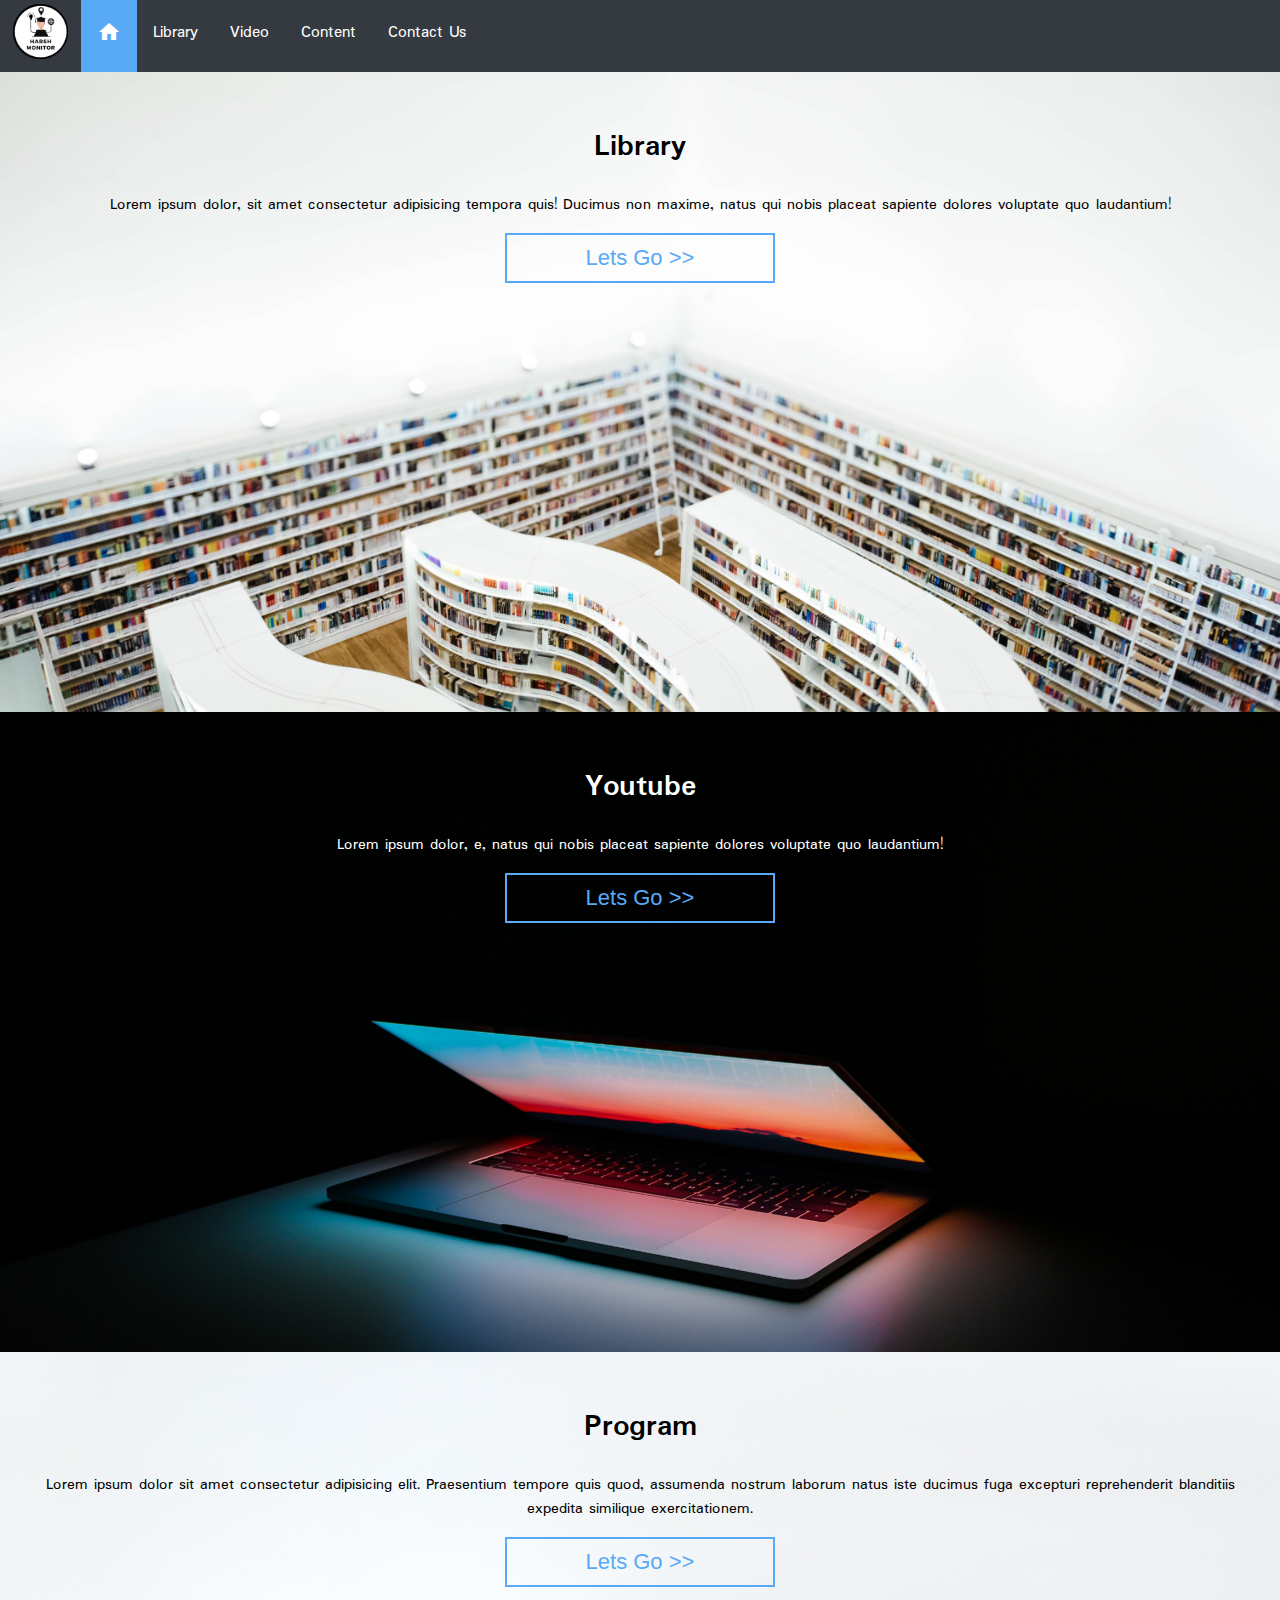
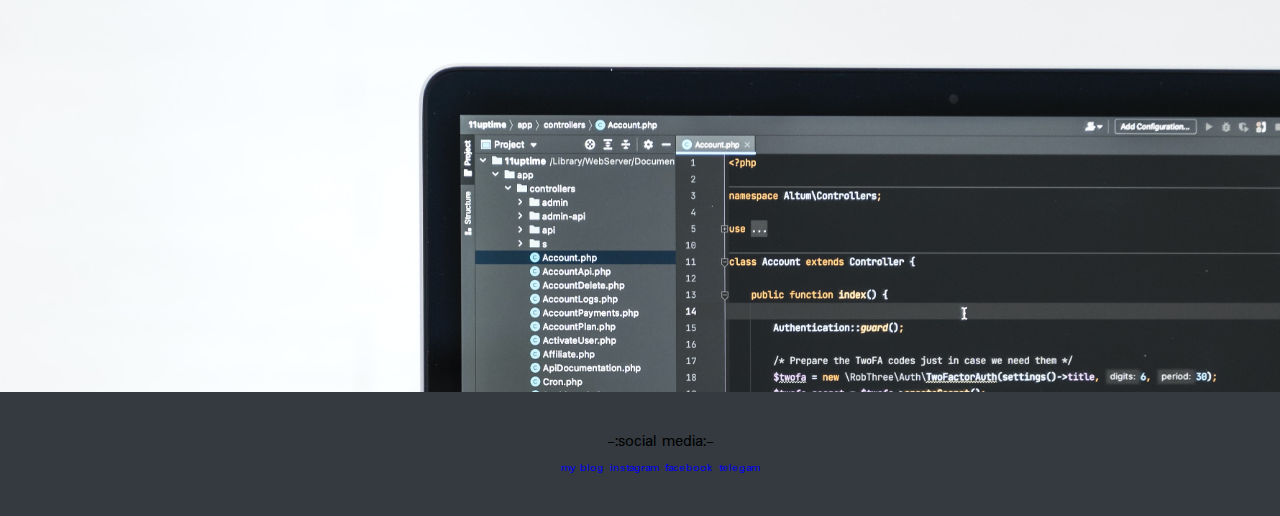
==== index.html @ 5ac94432 "update" ====
<!DOCTYPE html>
<html lang="en">

<head>
    <meta charset="UTF-8">
    <meta http-equiv="X-UA-Compatible" content="IE=edge">
    <meta name="viewport" content="width=device-width, initial-scale=1.0">
    <title>home</title>
    <link rel="stylesheet" href="ncss.css">
    <link href="https://fonts.googleapis.com/icon?family=Material+Icons" rel="stylesheet">
    <link rel="preconnect" href="https://fonts.gstatic.com">
    <link href="https://fonts.googleapis.com/css2?family=Padauk&display=swap" rel="stylesheet">
</head>
<body>
    <header>
        <a href="index.html"><img src="image/PicsArt_07-08-07.31.16.png" alt="logo" class="logo" style=" height: 55px;"></a>
        <nav class="nav nav-item has-dropdown">
            <a href="#"><span class="material-icons">menu</span> </a>

            
            <ul class="ul">
                <li class="li"> <a  href="index.html" class="active"><span class="material-icons">home</span></a></li>
                <li class="li">
                    <a href="#block-1">
                    Library
                       
                </a>
                </li><li class="li"><a href="#block-2">Video</a></li>
                <li class="li"><a href="#block-3">Content</a></li>
                <li class="li"><a href="contact us.html" >Contact Us</a></li>    
                </ul>
            
        </nav>
    </header>

    <main>
        <div class="block1 center" id="block-1" style="background-image: url(image/123.jpg);">
            <div>
                <h1 class="blockhead">Library</h1>
            <p class="blockpara">Lorem ipsum dolor, sit amet consectetur adipisicing  tempora quis! Ducimus non maxime, natus qui nobis placeat sapiente dolores voluptate quo laudantium!</p>
            <a href="Library.html"><button class="but">Lets Go >></button></a>
            </div>
 
       </div>                   
        <div class="block2 center" id="block-2" style="background-image:url(image/you.jpg);">

            <div>
                <h1 class="blockhead">Youtube</h1>
            <p class="blockpara">Lorem ipsum dolor, e, natus qui nobis placeat sapiente dolores voluptate quo laudantium!</p>
            <a href="video.html"><button class="but">Lets Go >></button></a>
            </div>
           
            
        </div>

        <div class="block3 center" id="block-3" style="background-image: url(image/pro1.jpg);">
            <div>
                <h1 class="blockhead">Program</h1>
            <p class="blockpara">Lorem ipsum dolor sit amet consectetur adipisicing elit. Praesentium tempore quis quod, assumenda nostrum laborum natus iste ducimus fuga excepturi reprehenderit blanditiis expedita similique exercitationem.

            </p>
            <a href="video.html"><button class="but">Lets Go >></button></a>
            </div>

        </div>

    </main>

<footer class="footer">
    <ul class="center">
        -:social media:-
        <br>
        <a href="work.html">my blog</a>
        <a href="work.html">instagram</a>
        <a href="work.html">facebook</a>
        <a href="work.html">telegam</a>
    </ul>
  
</footer>








</body>

</html>
---- ncss.css ----
html {
    scroll-behavior: smooth;
    background-size: auto;
  }
                                                /* body */
body{
    padding: 0px;
    margin: 0px;
    font-family: 'Padauk', sans-serif;
    background-image: url(image/back1.jpg);
    
}







                                                    /* header */

/* navbar */

@media only screen and (min-width: 800px){
    header{
        display: flex;
        background-color: #343A40;
        position: sticky;
        top: 0;
        margin: 0;
        z-index: 2;
    }
    
    .logo{
    
        height: 55px;
        text-align: center;
        padding: 1px 10px 1px 10px;
        font-size: 17px;
        margin: 3px;
    }
    .ul{
        display: flex;
        overflow: auto;
        margin: 0px;
        padding: 0px;
      }
      .li
      {
        float: left;
        list-style: none;
        margin: 0px;
      
       }
    .nav>a{
        display: none;
        }
    .nav{
        display: flex;
    }
    .nav a{
        float: left;
        text-align: center;
        color:white;
        /* margin: 5px; */
        padding: 20px 16px;
        text-decoration: none;
        font-size: 17px;
    }
    
    .nav a:hover{
        background-color: #ddd;
      color: black;
    }
    
     .active {
        background-color: #58aaf7;
        /* padding: 20px; */
        color: white;
      }
    
    
      .dropdown {
        float: left;
        overflow: hidden;
      }
      
      /* Dropdown button */
      .dropdown .dropbtn {
        font-size: 17px;
        border: none;
        /* outline: none; */
        color: white;
        padding: 20px;
        background-color: inherit;
        font-family: inherit; 
        margin: 0px;
      }
      
      /* Add a red background color to navbar links on hover */
      .dropdown:hover .dropbtn {
        background-color: #ddd;
        color: black;
        width: auto;
      }
      
      /* Dropdown content (hidden by default) */
      .dropdown-content {
        display: none;
        position: absolute;
        background-color: #f9f9f9;
        box-shadow: 0px 8px 16px 0px rgba(0,0,0,0.2);
        z-index: 2;
      }
      
      /* Links inside the dropdown */
      .dropdown-content a {
        float: none;
        color: black;
        padding: 12px 16px;
        display: block;
        text-align: left;
      }
      
      
      /* Show the dropdown menu on hover */
      .dropdown:hover .dropdown-content {
        display: block;
      }
    
    .search input{
        padding: 10px 15px;
        margin-top: 10px;
        border: 2px solid black;
        border-radius: 55px;
          
    }
    .search{
        padding-left: 650px;
    }
    
    
}

@media only screen and (max-width: 800px){
    header{
        display: flex;
        justify-content: space-between;
        background-color: #343A40;
        position: sticky;
        top: 0;
        margin: 0;
        z-index: 2;
    }
    .nav a{
        text-align: center;
        color:white;
        text-decoration: none;
        font-size: 17px;
    }
    
    .logo{
    
        height: 55px;
        text-align: center;
        margin: auto;
        padding: 1px 10px 1px 10px;
        font-size: 17px;
        margin: 3px;
    }
     .ul{
        display: none;
        position: absolute ;
        top: 10px;
        width: auto;
        z-index: 2;
        background: #343A40;
        align-items: center;
        justify-content: space-around;
        height: auto;
        margin-top: 2rem;
        padding: 0.5rem;
       
        transform: translateX(-40%);
        transition: opacity .15s ease-out;
      }
      .active{
          background-color: #58aaf7;
          padding-right: 100px;
      }
      .li{
        width: 100%;
        height: 100%;
        list-style: none;
        /* border: 2px solid black; */
        /* background-color: #343A40; */
      }
      
      .nav:focus-within .ul{
        opacity: 1;
        display: block;
        pointer-events: auto;
      }
       .nav > a{
            
           display: block;
           margin-top: 20px;
           margin-right: 15px;
           float: left;
            
       }
    
    
    
    
      .dropdown {
        float: left;
        margin: 0px;
        overflow: hidden;
      }
      
      /* Dropdown button */
      .dropdown .dropbtn {
        font-size: 17px;
        border: none;
        /* outline: none; */
        color: white;
        background-color: inherit;
        font-family: inherit; 
        margin-bottom: 0%;
      }
      
      /* Add a red background color to navbar links on hover */
      .dropdown:hover .dropbtn {
        background-color: #ddd;
        color: black;
        width: auto;
      }
      
      /* Dropdown content (hidden by default) */
      .dropdown-content {
        display: none;
        position: absolute;
        background-color: #f9f9f9;
        box-shadow: 0px 8px 16px 0px rgba(0,0,0,0.2);
        z-index: 2;
      }
      
      /* Links inside the dropdown */
      .dropdown-content a {
        float: none;
        color: black;
        padding: 12px 16px;
        display: block;
        text-align: left;
      }
      
      
      /* Show the dropdown menu on hover */
      .dropdown:hover .dropdown-content {
        display: block;
      }
    
      .search input{
        padding: 10px 15px;
        margin-top: 10px;
        border: 2px solid black;
        border-radius: 55px;
          
    }
   
}











/* head image */

  @media only screen and (min-width: 800px){
    .parallax_top {
        min-height: 430px;
        width: auto;
        background-attachment: fixed;
        background-position: center;
        background-repeat: no-repeat;
        background-size: cover;
      }
    
    
}
@media only screen and (max-width: 800px){
    .parallax_top {
        display: none;
      }
    
}






                                             /* main */
main{
    background-image: url(image/back1.jpg);
    background-color: aliceblue;
    /* background-repeat: repeat; */
    
}


/* main  heading*/

  .heading{
    margin-top: 0px;
    font-weight: bold;
    text-shadow: 1px 1px 0px rgb(71, 16, 16);
    font-style: italic;
  }
  .hr{
    border: 0;  
    padding-top:0px; 
    height: 2px; 
    background-image: linear-gradient( 122.3deg,  rgba(111,71,133,0) 14.6%, rgba(232,129,166,1) 29.6%, rgba(237,237,183,1) 42.1%, rgba(244,166,215,1) 56.7%, rgba(154,219,232,1) 68.7%, rgba(238,226,159,0) 84.8% );
  }
 

 /* main home */



  .block1{
    padding: 20px;
    margin:  0px;
    display: flex;
    background-repeat: no-repeat;
    background-size:cover;
    height: 600px;
}
.block1 div{
    margin: auto;
    margin-top: 10px;
    
}
.block2{
    
    padding: 20px;
    margin:  0px;
    display: flex;
    background-repeat: no-repeat;
    background-size:cover;
    height: 600px;
}
.block2 div{
    color: white;
    margin: auto;
    margin-top: 10px;
    
}
.block3{
    padding: 20px;
    margin:  0px;
    display: flex;
    background-repeat: no-repeat;
    background-size:cover;
    height: 600px;
}
.block3 div{
    margin: auto;
    margin-top: 10px;
    /* color: white; */
    
}


.center{
    text-align: center;
}

.but{
    padding: 10px;
    border: 2px solid #58aaf7 ;
    color: #58aaf7;
    width: 270px;
}
.but:hover{
    background-color: #58aaf7;
    color: black;
}





/* main form */
.contact{
    display: flex;
    text-align: justify;
    background-color: rgb(68, 67, 67);
    margin: 20px;   
}
.pcontact{
    flex: 1;
    margin: auto;
    text-align: center;  
    color: white;
    font-size: 20px;     
}
.pcontact img{
    padding-bottom: 15px;
}
.cform{
    text-align: center;
    background-color:white;
    margin: 5px;
    padding: 125px;
    flex: 1.5;


}
.main input {
    margin-bottom:20px; 
    padding:5px ;
    font-size:22px;
    background: none;
    width:100%;
    background-color: rgb(189, 217, 226);
}
textarea{
    margin-bottom:20px; 
    padding:5px ;
    width:100%;
    font-size:20px;
    background: none;
    background-color: lightblue;
}
button {
    margin-bottom:20px; 
    padding:5px ;
    font-size:22px;
    background: none;
    width:60%;
}
.parallax_top1 {
    min-height: 260px;
    width: auto;
    background-attachment: fixed;
    background-position: center;
    background-repeat: no-repeat;
    background-size: cover    ;
  }












/* main video */
.row{
    display: flex;
    flex-wrap: wrap;
    }
    
    
  @media only screen and (min-width: 800px){
    
    .box{
        border-radius: 5px;
        text-align: center;
        margin: auto;
        margin-top: 5px;
        margin-bottom: 10px;
        background-color: aliceblue;
        /* border:  2px solid black; */
        width: 400px;
        
        box-shadow: 1px 3px 5px  rgb(65, 63, 63);
    }
    .box iframe{
        width:400px;
        height: 315px;
    }
    .box h1{
        position: absolute;
    }
    
    .box a{
        text-decoration: none;
        color: black;
    }

  }

  @media only screen and (max-width: 800px){
    .box{
        border-radius: 5px;
        text-align: center;
        margin: auto;
        margin-top: 5px;
        margin-bottom: 10px;
        background-color: aliceblue;
        /* border:  2px solid black; */
        width: 330px;
        
        box-shadow: 1px 3px 5px  rgb(65, 63, 63);
    }
    .box iframe{
        width:330px;
        height: 315px;
    }
    .box h1{
        position: absolute;
    }
    
    .box a{
        text-decoration: none;
        color: black;
    }


  }


/* main image  */
.lib{
    margin: 50px;
}

.imgbox{
    position: relative;
    z-index: 1;
    text-align: center;
    margin-top: 10px;
    margin-bottom: 10px;
    margin: 20px;
    
   
}
.imgbox:hover{
    box-shadow: 5px 5px 5px  rgb(65, 63, 63);
    cursor: pointer;
    margin: 15px;    
}
.imgbox img{
    width: 250px;
}
.imgbox img:hover{
    width: 251.5px;
}

.nname{
    position: absolute;
    top: 80%;
    left: 50%;
    transform: translate(-50%, -50%);
    background: rgb(247, 243, 243); 
    background: rgba(44, 41, 41, 0.5);
    color: #000000; /* Grey text */
    padding: 15px; 
    border-radius: 5px;
    
}

/* main content */

.content{
    border: 2px solid rgb(112, 111, 108);
    margin: 20px;    
    padding:0px 5px;
    text-align: center;    
    box-shadow:2px 3px 1px rgb(194, 180, 154) ;
    
}
.content_color{
    background-color:rgb(216, 212, 207);
}
.head-content{
    margin-bottom: 0px;
}
.content a{
    text-decoration: none;
}

.hr1{
    border: 0;  
    padding-top:0px; 
    height: 5px; 
    background-image: linear-gradient( 122.3deg,  rgba(111,71,133,0) 14.6%, rgba(232,129,166,1) 29.6%, rgba(237,237,183,1) 42.1%, rgba(244,166,215,1) 56.7%, rgba(154,219,232,1) 68.7%, rgba(238,226,159,0) 84.8% );
    margin-bottom: 10px;
  }
#content{
    padding-bottom: 50px;
}










                                                    /* footer */



.footer{
  background-color: #343A40;
  padding: 20px;
  font-size: 17px;
  }
 .footer a{
  text-decoration: none;
  /* color: white; */
  font-size: 12px;   
  }
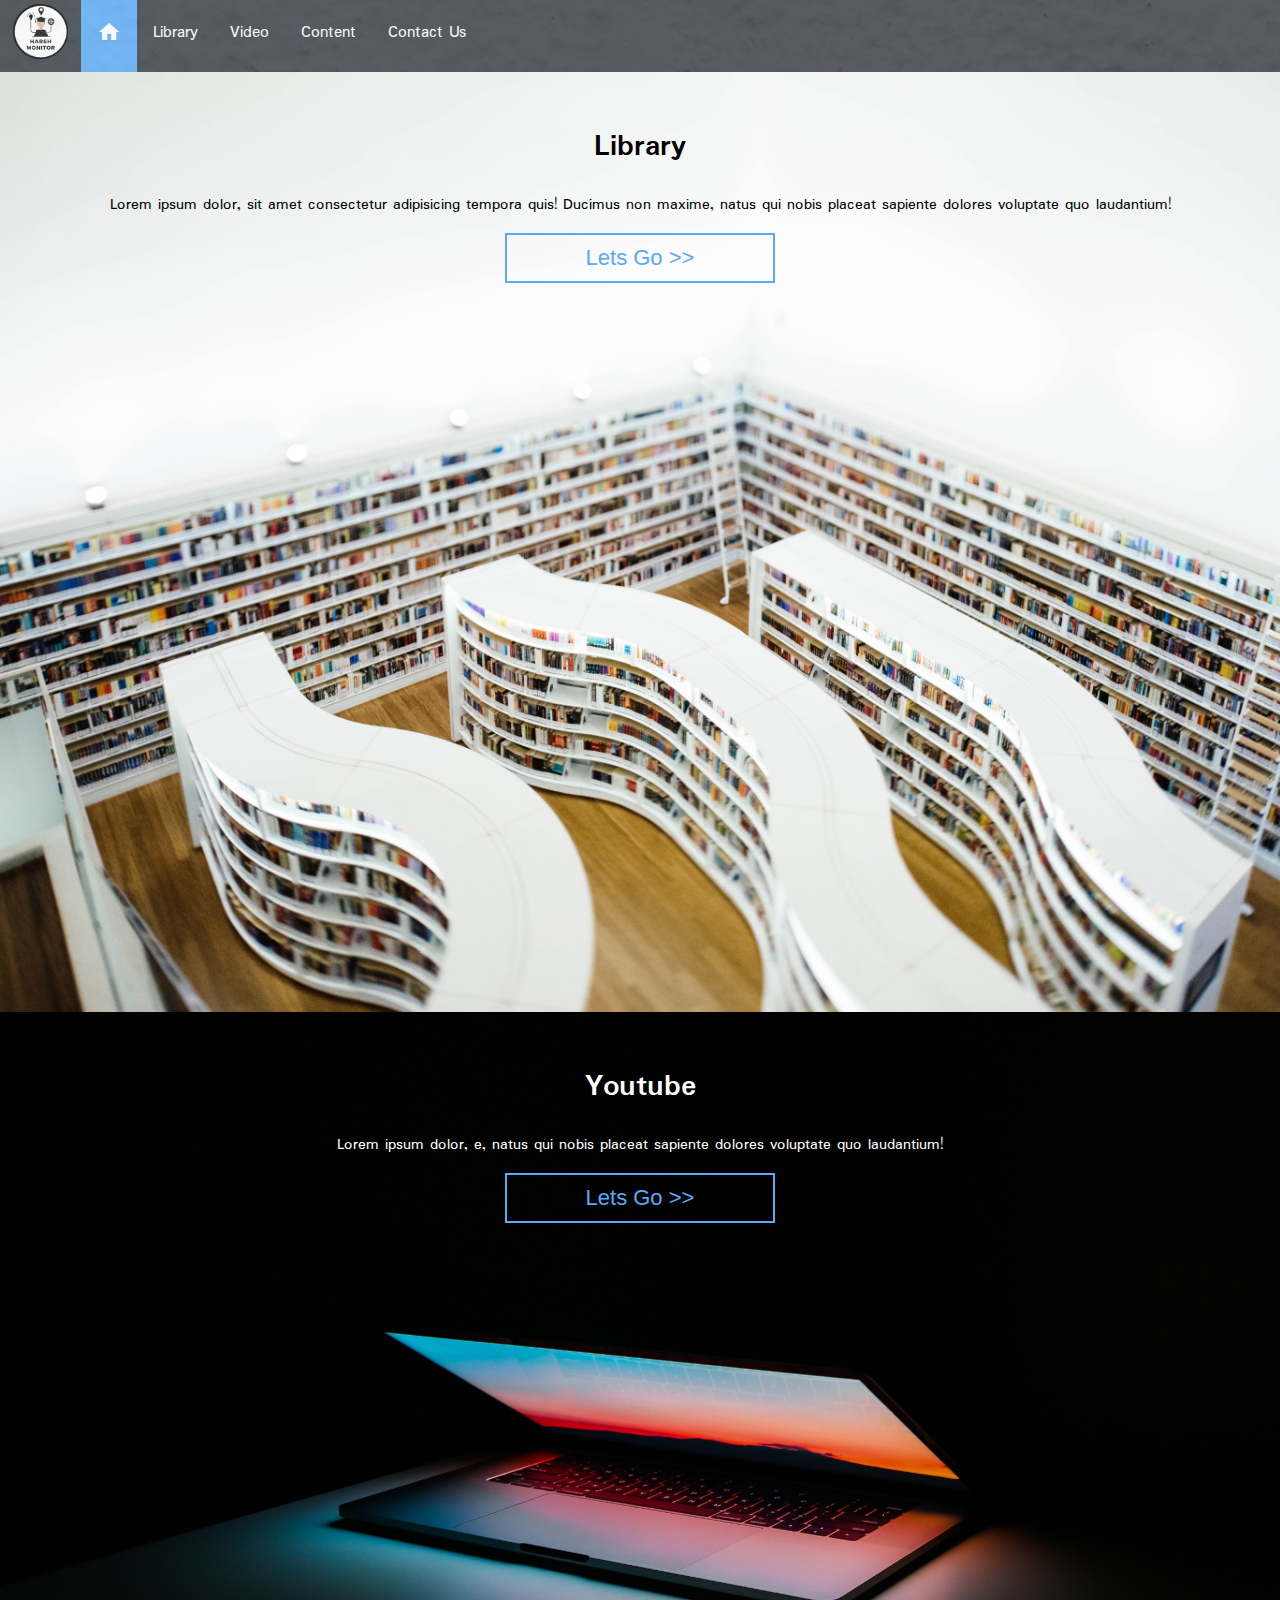
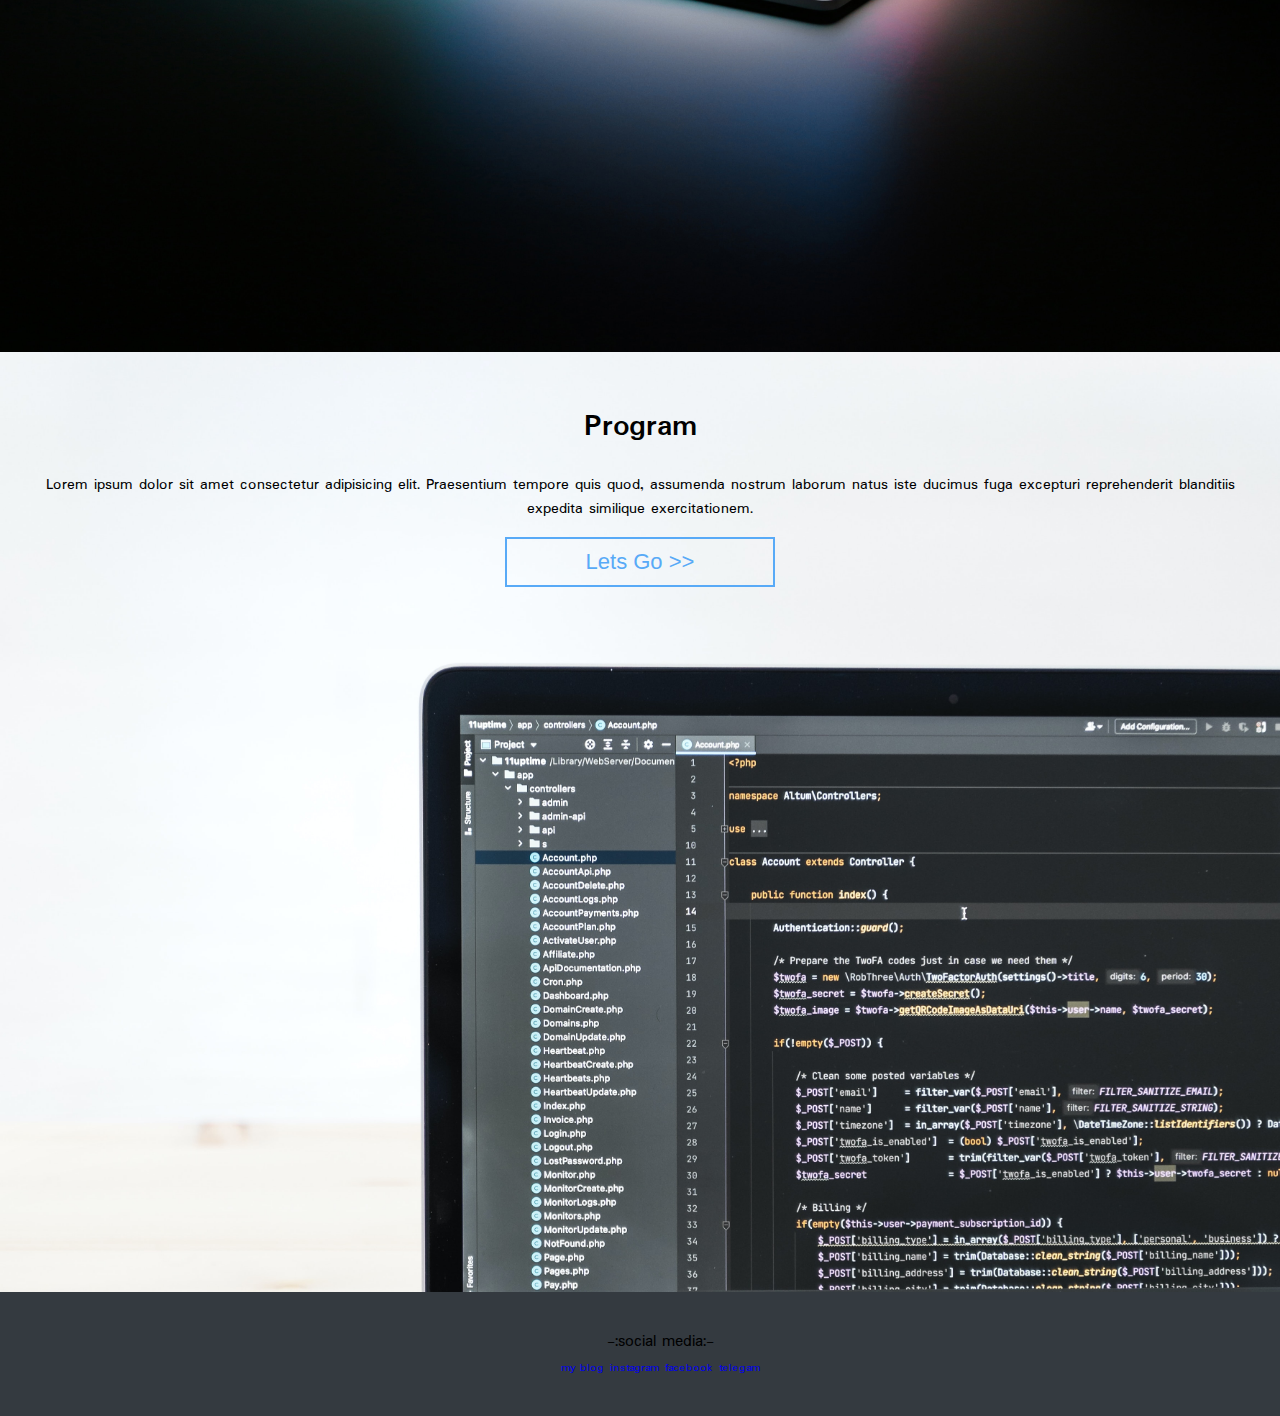
==== commit bfface88: "update" ====
--- a/index.html
+++ b/index.html
@@ -11,72 +11,74 @@
     <link rel="preconnect" href="https://fonts.gstatic.com">
     <link href="https://fonts.googleapis.com/css2?family=Padauk&display=swap" rel="stylesheet">
 </head>
+
 <body>
     <header>
-        <a href="index.html"><img src="image/PicsArt_07-08-07.31.16.png" alt="logo" class="logo" style=" height: 55px;"></a>
+        <a href="index.html"><img src="image/PicsArt_07-08-07.31.16.png" alt="logo" class="logo"
+                style=" height: 55px;"></a>
         <nav class="nav nav-item has-dropdown">
             <a href="#"><span class="material-icons">menu</span> </a>
 
-            
+
             <ul class="ul">
-                <li class="li"> <a  href="index.html" class="active"><span class="material-icons">home</span></a></li>
-                <li class="li">
-                    <a href="#block-1">
-                    Library
-                       
-                </a>
-                </li><li class="li"><a href="#block-2">Video</a></li>
-                <li class="li"><a href="#block-3">Content</a></li>
-                <li class="li"><a href="contact us.html" >Contact Us</a></li>    
-                </ul>
-            
+                <li class="li"> <a href="index.html" class="active"><span class="material-icons">home</span></a></li>
+                <li class="li"><a href="#Library">Library</a></li>
+                <li class="li"><a href="#Youtube">Video</a></li>
+                <li class="li"><a href="#Contact">Content</a></li>
+                <li class="li"><a href="contact us.html">Contact Us</a></li>
+            </ul>
+
         </nav>
     </header>
 
     <main>
-        <div class="block1 center" id="block-1" style="background-image: url(image/123.jpg);">
+        <div class="block1 center" id="Library" style="background-image: url(image/123.jpg);">
             <div>
                 <h1 class="blockhead">Library</h1>
-            <p class="blockpara">Lorem ipsum dolor, sit amet consectetur adipisicing  tempora quis! Ducimus non maxime, natus qui nobis placeat sapiente dolores voluptate quo laudantium!</p>
-            <a href="Library.html"><button class="but">Lets Go >></button></a>
+                <p class="blockpara">Lorem ipsum dolor, sit amet consectetur adipisicing tempora quis! Ducimus non
+                    maxime, natus qui nobis placeat sapiente dolores voluptate quo laudantium!</p>
+                <a href="Library.html"><button class="but">Lets Go >></button></a>
             </div>
- 
-       </div>                   
-        <div class="block2 center" id="block-2" style="background-image:url(image/you.jpg);">
+
+        </div>
+        <div class="block2 center" id="Youtube" style="background-image:url(image/you.jpg);">
 
             <div>
                 <h1 class="blockhead">Youtube</h1>
-            <p class="blockpara">Lorem ipsum dolor, e, natus qui nobis placeat sapiente dolores voluptate quo laudantium!</p>
-            <a href="video.html"><button class="but">Lets Go >></button></a>
+                <p class="blockpara">Lorem ipsum dolor, e, natus qui nobis placeat sapiente dolores voluptate quo
+                    laudantium!</p>
+                <a href="video.html"><button class="but">Lets Go >></button></a>
             </div>
-           
-            
+
+
         </div>
 
-        <div class="block3 center" id="block-3" style="background-image: url(image/pro1.jpg);">
+        <div class="block3 center" id="Contact" style="background-image: url(image/pro1.jpg);">
             <div>
                 <h1 class="blockhead">Program</h1>
-            <p class="blockpara">Lorem ipsum dolor sit amet consectetur adipisicing elit. Praesentium tempore quis quod, assumenda nostrum laborum natus iste ducimus fuga excepturi reprehenderit blanditiis expedita similique exercitationem.
+                <p class="blockpara">Lorem ipsum dolor sit amet consectetur adipisicing elit. Praesentium tempore quis
+                    quod, assumenda nostrum laborum natus iste ducimus fuga excepturi reprehenderit blanditiis expedita
+                    similique exercitationem.
 
-            </p>
-            <a href="video.html"><button class="but">Lets Go >></button></a>
+                </p>
+                <a href="video.html"><button class="but">Lets Go >></button></a>
             </div>
 
         </div>
 
     </main>
 
-<footer class="footer">
-    <ul class="center">
-        -:social media:-
-        <br>
-        <a href="work.html">my blog</a>
-        <a href="work.html">instagram</a>
-        <a href="work.html">facebook</a>
-        <a href="work.html">telegam</a>
-    </ul>
-  
-</footer>
+    <footer class="footer">
+        <ul class="center">
+            -:social media:-
+            <br>
+            <a href="work.html">my blog</a>
+            <a href="work.html">instagram</a>
+            <a href="work.html">facebook</a>
+            <a href="work.html">telegam</a>
+        </ul>
+
+    </footer>
 
 
 
--- a/ncss.css
+++ b/ncss.css
@@ -28,6 +28,8 @@
         position: sticky;
         top: 0;
         margin: 0;
+        opacity: 0.8;
+
         z-index: 2;
     }
     
@@ -144,131 +146,126 @@
 
 @media only screen and (max-width: 800px){
     header{
-        display: flex;
-        justify-content: space-between;
+      
         background-color: #343A40;
         position: sticky;
         top: 0;
+        opacity: 0.8;
         margin: 0;
         z-index: 2;
     }
-    .nav a{
-        text-align: center;
-        color:white;
-        text-decoration: none;
-        font-size: 17px;
-    }
-    
     .logo{
-    
-        height: 55px;
-        text-align: center;
-        margin: auto;
-        padding: 1px 10px 1px 10px;
-        font-size: 17px;
-        margin: 3px;
-    }
-     .ul{
-        display: none;
-        position: absolute ;
-        top: 10px;
-        width: auto;
-        z-index: 2;
-        background: #343A40;
-        align-items: center;
-        justify-content: space-around;
-        height: auto;
-        margin-top: 2rem;
-        padding: 0.5rem;
-       
-        transform: translateX(-40%);
-        transition: opacity .15s ease-out;
-      }
-      .active{
-          background-color: #58aaf7;
-          padding-right: 100px;
-      }
-      .li{
-        width: 100%;
-        height: 100%;
-        list-style: none;
-        /* border: 2px solid black; */
-        /* background-color: #343A40; */
-      }
-      
-      .nav:focus-within .ul{
-        opacity: 1;
-        display: block;
-        pointer-events: auto;
-      }
-       .nav > a{
-            
-           display: block;
-           margin-top: 20px;
-           margin-right: 15px;
-           float: left;
-            
-       }
-    
-    
-    
-    
-      .dropdown {
-        float: left;
-        margin: 0px;
-        overflow: hidden;
-      }
-      
-      /* Dropdown button */
-      .dropdown .dropbtn {
-        font-size: 17px;
-        border: none;
-        /* outline: none; */
-        color: white;
-        background-color: inherit;
-        font-family: inherit; 
-        margin-bottom: 0%;
-      }
-      
-      /* Add a red background color to navbar links on hover */
-      .dropdown:hover .dropbtn {
-        background-color: #ddd;
-        color: black;
-        width: auto;
-      }
-      
-      /* Dropdown content (hidden by default) */
-      .dropdown-content {
-        display: none;
-        position: absolute;
-        background-color: #f9f9f9;
-        box-shadow: 0px 8px 16px 0px rgba(0,0,0,0.2);
-        z-index: 2;
-      }
-      
-      /* Links inside the dropdown */
-      .dropdown-content a {
-        float: none;
-        color: black;
-        padding: 12px 16px;
-        display: block;
-        text-align: left;
-      }
-      
-      
-      /* Show the dropdown menu on hover */
-      .dropdown:hover .dropdown-content {
-        display: block;
-      }
-    
-      .search input{
-        padding: 10px 15px;
-        margin-top: 10px;
-        border: 2px solid black;
-        border-radius: 55px;
-          
-    }
-   
+      /* align-items: center; */
+      height: 55px;
+      /* text-align: center; */
+      padding: 1px 10px 1px 10px;
+      font-size: 17px;
+      display: block;
+      margin: auto;
+
+
+  }
+  .ul{
+      display: flex;
+      overflow: auto;
+      margin: 0px;
+      padding: 0px;
+      margin: auto;
+    }
+    .li
+    {
+      float: left;
+      list-style: none;
+      margin: 0px;
+    
+     }
+  .nav>a{
+      display: none;
+      }
+  .nav{
+      display: flex;
+  }
+  .nav a{
+      float: left;
+      text-align: center;
+      color:white;
+      /* margin: 5px; */
+      padding: 20px 16px;
+      text-decoration: none;
+      font-size: 17px;
+  }
+  
+  .nav a:hover{
+      background-color: #ddd;
+    color: black;
+  }
+  
+   .active {
+      background-color: #58aaf7;
+      /* padding: 20px; */
+      color: white;
+    }
+  
+  
+    .dropdown {
+      float: left;
+      overflow: hidden;
+    }
+    
+    /* Dropdown button */
+    .dropdown .dropbtn {
+      font-size: 17px;
+      border: none;
+      /* outline: none; */
+      color: white;
+      padding: 20px;
+      background-color: inherit;
+      font-family: inherit; 
+      margin: 0px;
+    }
+    
+    /* Add a red background color to navbar links on hover */
+    .dropdown:hover .dropbtn {
+      background-color: #ddd;
+      color: black;
+      width: auto;
+    }
+    
+    /* Dropdown content (hidden by default) */
+    .dropdown-content {
+      display: none;
+      position: absolute;
+      background-color: #f9f9f9;
+      box-shadow: 0px 8px 16px 0px rgba(0,0,0,0.2);
+      z-index: 2;
+    }
+    
+    /* Links inside the dropdown */
+    .dropdown-content a {
+      float: none;
+      color: black;
+      padding: 12px 16px;
+      display: block;
+      text-align: left;
+    }
+    
+    
+    /* Show the dropdown menu on hover */
+    .dropdown:hover .dropdown-content {
+      display: block;
+    }
+  
+  .search input{
+      padding: 10px 15px;
+      margin-top: 10px;
+      border: 2px solid black;
+      border-radius: 55px;
+        
+  }
+  .search{
+      padding-left: 650px;
+  }
+     
 }
 
 
@@ -342,7 +339,7 @@
     display: flex;
     background-repeat: no-repeat;
     background-size:cover;
-    height: 600px;
+    height: 100vh;
 }
 .block1 div{
     margin: auto;
@@ -356,7 +353,7 @@
     display: flex;
     background-repeat: no-repeat;
     background-size:cover;
-    height: 600px;
+    height: 100vh;
 }
 .block2 div{
     color: white;
@@ -370,7 +367,7 @@
     display: flex;
     background-repeat: no-repeat;
     background-size:cover;
-    height: 600px;
+    height: 100vh;
 }
 .block3 div{
     margin: auto;
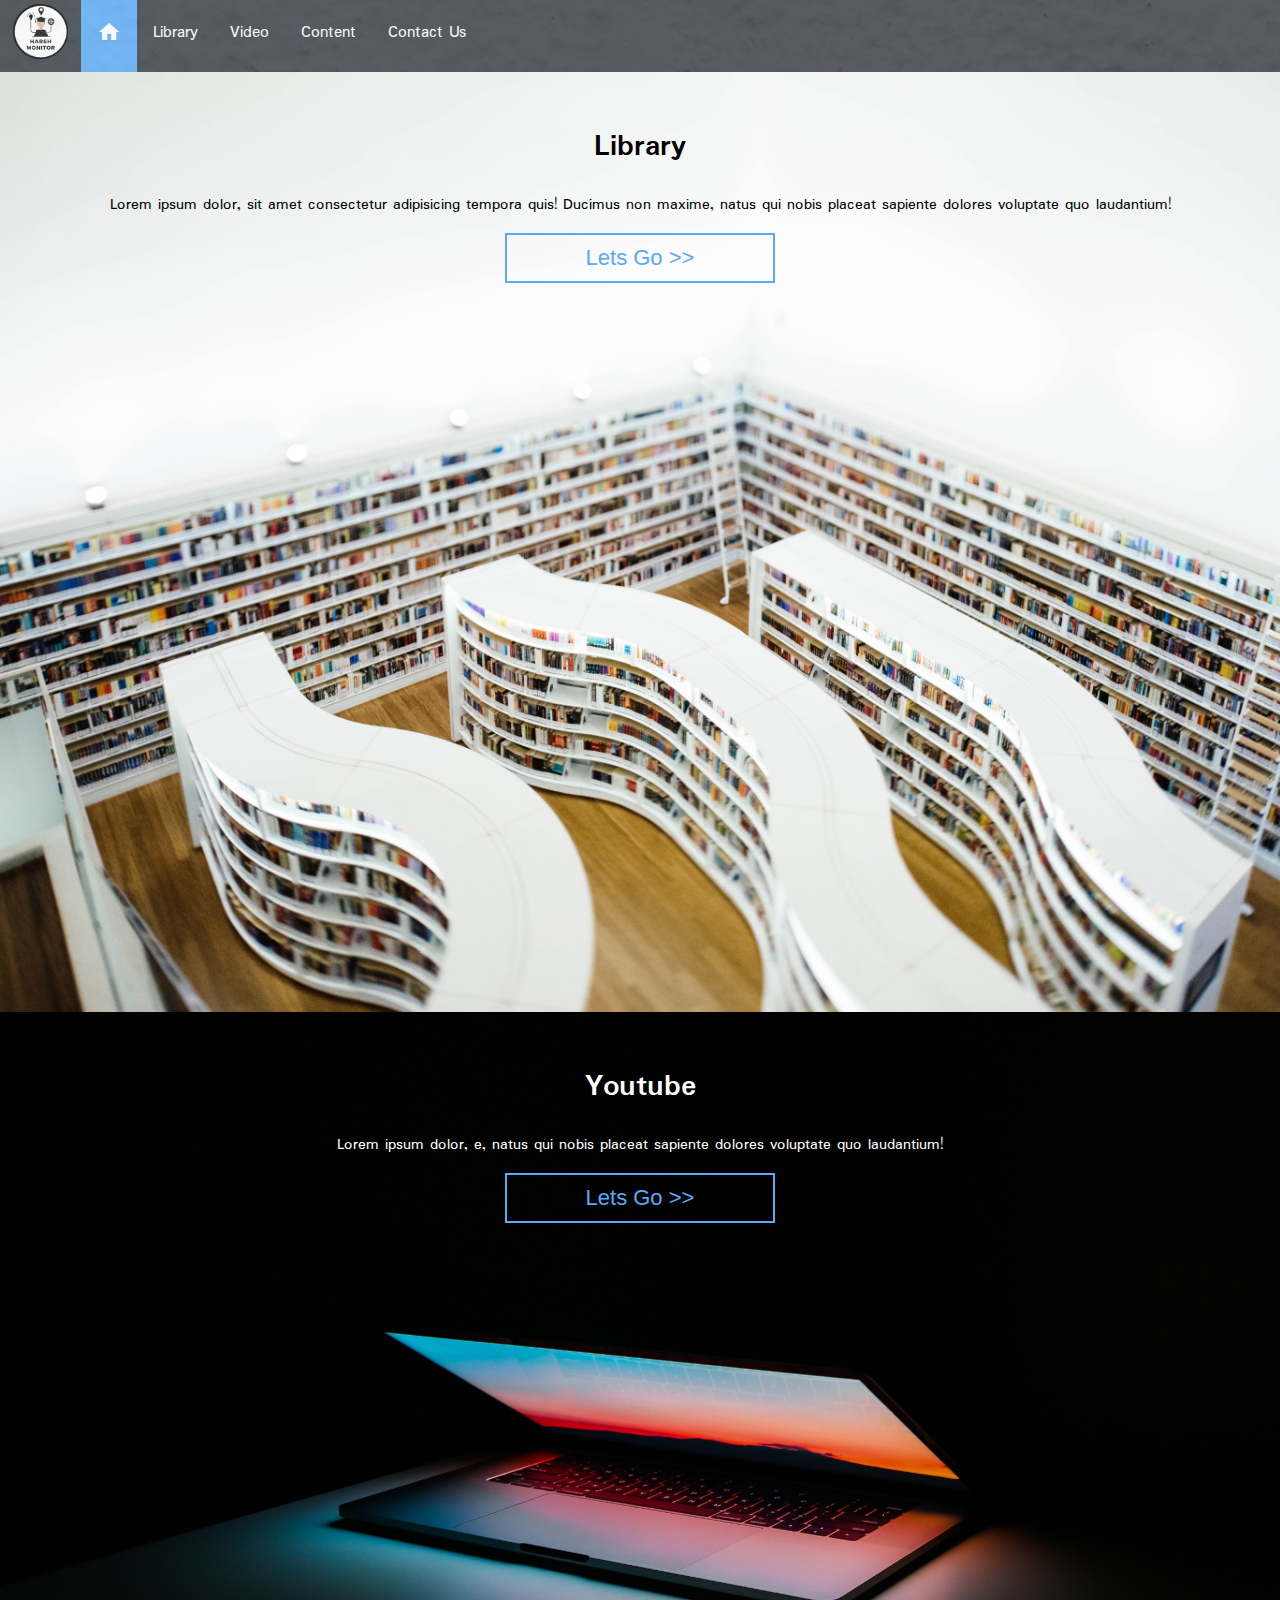
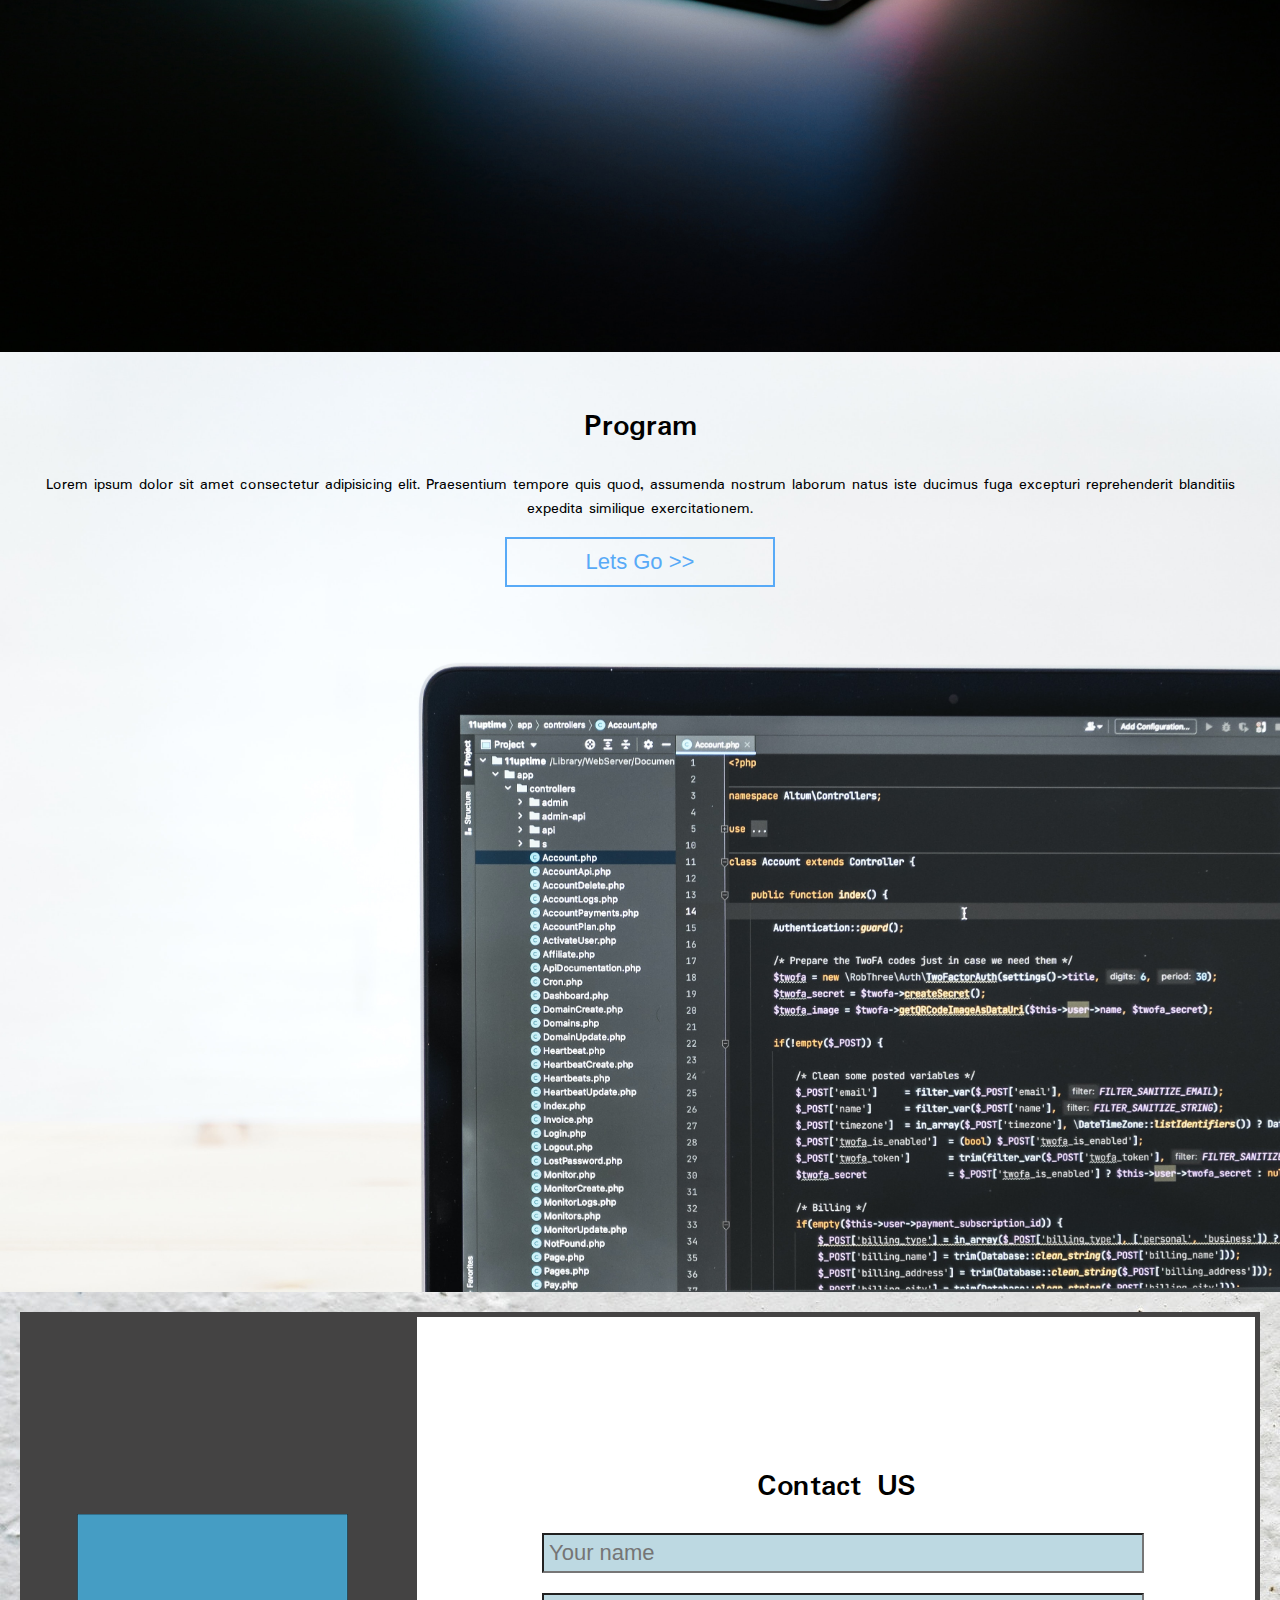
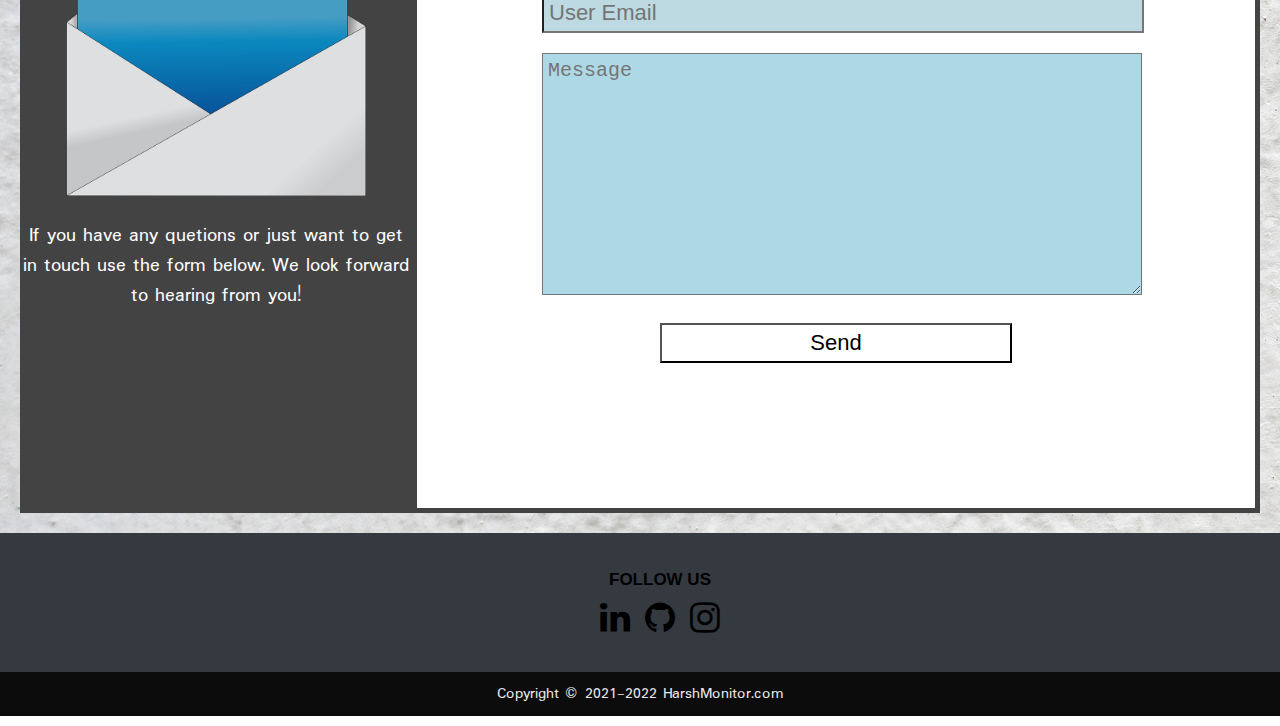
==== commit b655e4ae: "majar change" ====
--- a/index.html
+++ b/index.html
@@ -10,6 +10,7 @@
     <link href="https://fonts.googleapis.com/icon?family=Material+Icons" rel="stylesheet">
     <link rel="preconnect" href="https://fonts.gstatic.com">
     <link href="https://fonts.googleapis.com/css2?family=Padauk&display=swap" rel="stylesheet">
+    <link rel="stylesheet" href="http://cdnjs.cloudflare.com/ajax/libs/font-awesome/4.3.0/css/font-awesome.min.css">
 </head>
 
 <body>
@@ -24,22 +25,23 @@
                 <li class="li"> <a href="index.html" class="active"><span class="material-icons">home</span></a></li>
                 <li class="li"><a href="#Library">Library</a></li>
                 <li class="li"><a href="#Youtube">Video</a></li>
-                <li class="li"><a href="#Contact">Content</a></li>
-                <li class="li"><a href="contact us.html">Contact Us</a></li>
+                <li class="li"><a href="#Content">Content</a></li>
+                <li class="li"><a href="#contact-us">Contact Us</a></li>
             </ul>
 
         </nav>
     </header>
 
-    <main>
+    <main class="main">
         <div class="block1 center" id="Library" style="background-image: url(image/123.jpg);">
             <div>
                 <h1 class="blockhead">Library</h1>
                 <p class="blockpara">Lorem ipsum dolor, sit amet consectetur adipisicing tempora quis! Ducimus non
                     maxime, natus qui nobis placeat sapiente dolores voluptate quo laudantium!</p>
-                <a href="Library.html"><button class="but">Lets Go >></button></a>
-            </div>
-
+                    <a href="Library.html"><button class="but">Lets Go >></button></a>
+                </div>
+                
+                <!-- <img src="https://opendoodles.s3-us-west-1.amazonaws.com/laying.png" alt="" id="doddle" > -->
         </div>
         <div class="block2 center" id="Youtube" style="background-image:url(image/you.jpg);">
 
@@ -53,7 +55,7 @@
 
         </div>
 
-        <div class="block3 center" id="Contact" style="background-image: url(image/pro1.jpg);">
+        <div class="block3 center" id="Content" style="background-image: url(image/pro1.jpg);">
             <div>
                 <h1 class="blockhead">Program</h1>
                 <p class="blockpara">Lorem ipsum dolor sit amet consectetur adipisicing elit. Praesentium tempore quis
@@ -66,21 +68,46 @@
 
         </div>
 
+        
+
+        <div class="block4 center" id="contact-us" style="background-image: url();">
+            <div class="contact">
+            
+                <p class="pcontact">
+                    <img src="/image/message.png" alt="message" width="300"><br>
+                    If you have any quetions or just want to get in touch use the form below. We look forward to hearing from you!
+                </p>
+                <div class="cform">
+                    <h1>Contact US</h1>
+                    <form form action="https://formsubmit.co/harshmonitor@gmail.com" method="POST">
+                        <input type="hidden" name="_subject" value="New submission!">
+                        <input type="text" name="name" id="name" placeholder="Your name" required><br>
+                        <input type="hidden" name="_next" value="http://127.0.0.1:5500/index.html">
+                        <input type="email" name="email_id" id="email_id" placeholder="User Email" required><br>
+                        <textarea name="message" id="message" cols="30" rows="10" placeholder="Message" required></textarea><br>
+                        <button type="submit">Send</button>
+                    </form>
+                </div>
+    
+
+        </div>
+
+        
     </main>
 
     <footer class="footer">
         <ul class="center">
-            -:social media:-
-            <br>
-            <a href="work.html">my blog</a>
-            <a href="work.html">instagram</a>
-            <a href="work.html">facebook</a>
-            <a href="work.html">telegam</a>
+            FOLLOW US
+            <div class="foot">
+                <a href="https://www.linkedin.com/in/harsh-sahu-14397a20b/"><i class="fa fa-linkedin size"></i></a>
+                <a href="https://github.com/harksahu"><i class="fa fa-github size"></i></a>
+                <a href="https://www.instagram.com/thoughts_castle/"><i class="fa fa-instagram size"></i></a>
+            </div>
         </ul>
 
     </footer>
 
-
+    <p class="center copyright">Copyright © 2021-2022 HarshMonitor.com</p>
 
 
 
--- a/ncss.css
+++ b/ncss.css
@@ -1,7 +1,7 @@
-html {
-    scroll-behavior: smooth;
-    background-size: auto;
-  }
+html{
+  scroll-behavior: smooth;
+  background-size: auto;
+}
                                                 /* body */
 body{
     padding: 0px;
@@ -32,6 +32,7 @@
 
         z-index: 2;
     }
+   
     
     .logo{
     
@@ -138,8 +139,10 @@
           
     }
     .search{
-        padding-left: 650px;
-    }
+      display: block;
+      justify-content: flex-end;
+      size: 5px;
+      }
     
     
 }
@@ -309,7 +312,6 @@
     background-image: url(image/back1.jpg);
     background-color: aliceblue;
     /* background-repeat: repeat; */
-    
 }
 
 
@@ -386,11 +388,15 @@
     border: 2px solid #58aaf7 ;
     color: #58aaf7;
     width: 270px;
+    transition: all 1s ease-in-out;
 }
 .but:hover{
-    background-color: #58aaf7;
-    color: black;
-}
+  background-color: #58aaf7;
+  color: black;
+  /* animation: harsh 2s ease-in 1 1 reverse alternate; */
+  transform:translateX(15px) ;  
+}
+
 
 
 
@@ -532,11 +538,17 @@
 
 
 /* main image  */
-.lib{
+
+
+
+@media only screen and (min-width: 800px){
+  .lib{
     margin: 50px;
-}
-
-.imgbox{
+    transition: all 1s ease-in-out;
+  
+  }
+  
+  .imgbox{
     position: relative;
     z-index: 1;
     text-align: center;
@@ -545,32 +557,221 @@
     margin: 20px;
     
    
-}
-.imgbox:hover{
+  }
+  .imgbox:hover{
     box-shadow: 5px 5px 5px  rgb(65, 63, 63);
     cursor: pointer;
-    margin: 15px;    
-}
+    transform: scale(1.1);   
+  }
+
 .imgbox img{
-    width: 250px;
-}
-.imgbox img:hover{
-    width: 251.5px;
-}
-
+  width: 250px;
+}
 .nname{
-    position: absolute;
-    top: 80%;
-    left: 50%;
-    transform: translate(-50%, -50%);
-    background: rgb(247, 243, 243); 
-    background: rgba(44, 41, 41, 0.5);
-    color: #000000; /* Grey text */
-    padding: 15px; 
-    border-radius: 5px;
-    
-}
-
+  position: absolute;
+  top: 80%;
+  left: 50%;
+  transform: translate(-50%, -50%);
+  background: rgb(247, 243, 243); 
+  background: rgba(44, 41, 41, 0.5);
+  color: #000000; /* Grey text */
+  padding: 15px; 
+  border-radius: 5px;
+  
+}
+.contaniar {
+display: flex;
+/* border: 2px solid black; */
+padding: 0;
+align-items: center;
+margin: auto;
+
+}
+
+.contaniar:hover {
+transform: scale(1.1);
+
+}
+
+#bar {
+margin-left: -25px;
+
+/* border: 2px solid black; */
+
+}
+
+#bar button {
+display: block;
+border-radius: 20px;
+transform: rotate(90deg);
+margin-top: 20px;
+
+
+}
+#bar a{
+text-decoration: none;
+
+}
+
+#bar button:hover {
+/* box-shadow: 5px 5px 5px  rgb(65, 63, 63); */
+
+}
+
+.READ {
+margin-bottom: 100px;
+margin-left: -11px;
+width: 100%;
+background-color: #58aaf7;
+
+
+}
+
+.READ:hover {
+box-shadow: 5px 5px 5px rgb(65, 63, 63);
+background-color: #2a8ce7;
+}
+
+.PURCHASE {
+margin-bottom: 100px;
+width: 150%;
+margin-left: -36px;
+background-color: rgb(247, 72, 72);
+
+}
+
+.PURCHASE:hover {
+box-shadow: 5px 5px 5px rgb(65, 63, 63);
+background-color: rgb(241, 47, 47);
+
+}
+
+.RENT {
+margin-top: 100px;
+margin-left: -11px;
+width: 100%;
+
+}
+
+.RENT:hover {
+box-shadow: 5px 5px 5px rgb(65, 63, 63);
+
+}
+}
+
+@media only screen and (max-width: 800px){
+  .lib{
+    margin: 25px;
+    /* border: 2px solid black; */
+    transition: all 1s ease-in-out;
+  
+  }
+  
+  .imgbox{
+    position: relative;
+    z-index: 1;
+    text-align: center;
+    margin-top: 5px;
+    margin-bottom: 5px;
+    margin: 10px;
+    
+   
+  }
+  .imgbox:hover{
+    box-shadow: 3px 3px 3px  rgb(65, 63, 63);
+    cursor: pointer;
+    transform: scale(1.1);   
+  }
+  .imgbox img{
+    width: 100px;
+  
+  }
+  .nname{
+      position: absolute;
+      top: 70%;
+      left: 50%;
+      transform: translate(-50%, -50%);
+      background: rgb(247, 243, 243); 
+      background: rgba(44, 41, 41, 0.5);
+      color: #000000; /* Grey text */
+      padding: 5px; 
+      font-size: medium;
+      border-radius: 5px;
+      
+  }
+  .contaniar {
+    display: flex;
+    /* border: 2px solid black; */
+    padding: 0;
+    align-items: center;
+    margin: auto;
+  
+  }
+  
+  .contaniar:hover {
+    transform: scale(1.1);
+  
+  }
+  
+  #bar {
+    margin-left: -10px;
+    /* border: 2px solid black; */
+  
+  }
+  
+  #bar button {
+    display: block;
+    border-radius: 20px;
+    transform: rotate(90deg);
+    margin-top: 20px;
+  font-size: small;
+  
+  }
+  #bar a{
+    text-decoration: none;
+  
+  }
+  
+  .READ {
+    margin-bottom: 50px;
+    margin-left: -11px;
+    width: 100%;
+    background-color: #58aaf7;
+  
+  
+  }
+  
+  .READ:hover {
+    box-shadow: 3px 3px 3px rgb(65, 63, 63);
+    background-color: #2a8ce7;
+  }
+  
+  .PURCHASE {
+    margin-bottom: 50px;
+    width: 170%;
+    margin-left: -31px;
+    background-color: rgb(247, 72, 72);
+  
+  }
+  
+  .PURCHASE:hover {
+    box-shadow: 3px 3px 3px rgb(65, 63, 63);
+    background-color: rgb(241, 47, 47);
+  
+  }
+  
+  .RENT {
+    margin-top: 50px;
+    margin-left: -11px;
+    width: 100%;
+  
+  }
+  
+  .RENT:hover {
+    box-shadow: 3px 3px 3px rgb(65, 63, 63);
+  
+  }
+  }
 /* main content */
 
 .content{
@@ -619,11 +820,43 @@
   background-color: #343A40;
   padding: 20px;
   font-size: 17px;
+  font-family: Open Sans,Helvetica,Arial,sans-serif;
+  font-weight: bold;
   }
  .footer a{
   text-decoration: none;
   /* color: white; */
   font-size: 12px;   
   }
-                                                    
-                                                                                                      +   
+  .foot{
+    margin-top: 10px;
+  }
+
+
+  .size:before {
+    /* content: "\f16d"; */
+    font-size: 35px;
+    /* color: ; */
+    padding: 5px;
+    text-decoration: none;
+    color: black;
+}
+  
+.copyright{
+  background-color: #0c0c0c;
+  color: #eae6e6;
+  margin: 0;
+  padding: 10px;
+}
+  
+
+/* doddles */
+#doddle{
+  width: 20%;
+  height: 20%;
+  /* display: ; */
+  position: ;
+  align-self: flex-end;
+  margin-bottom: -20px;
+}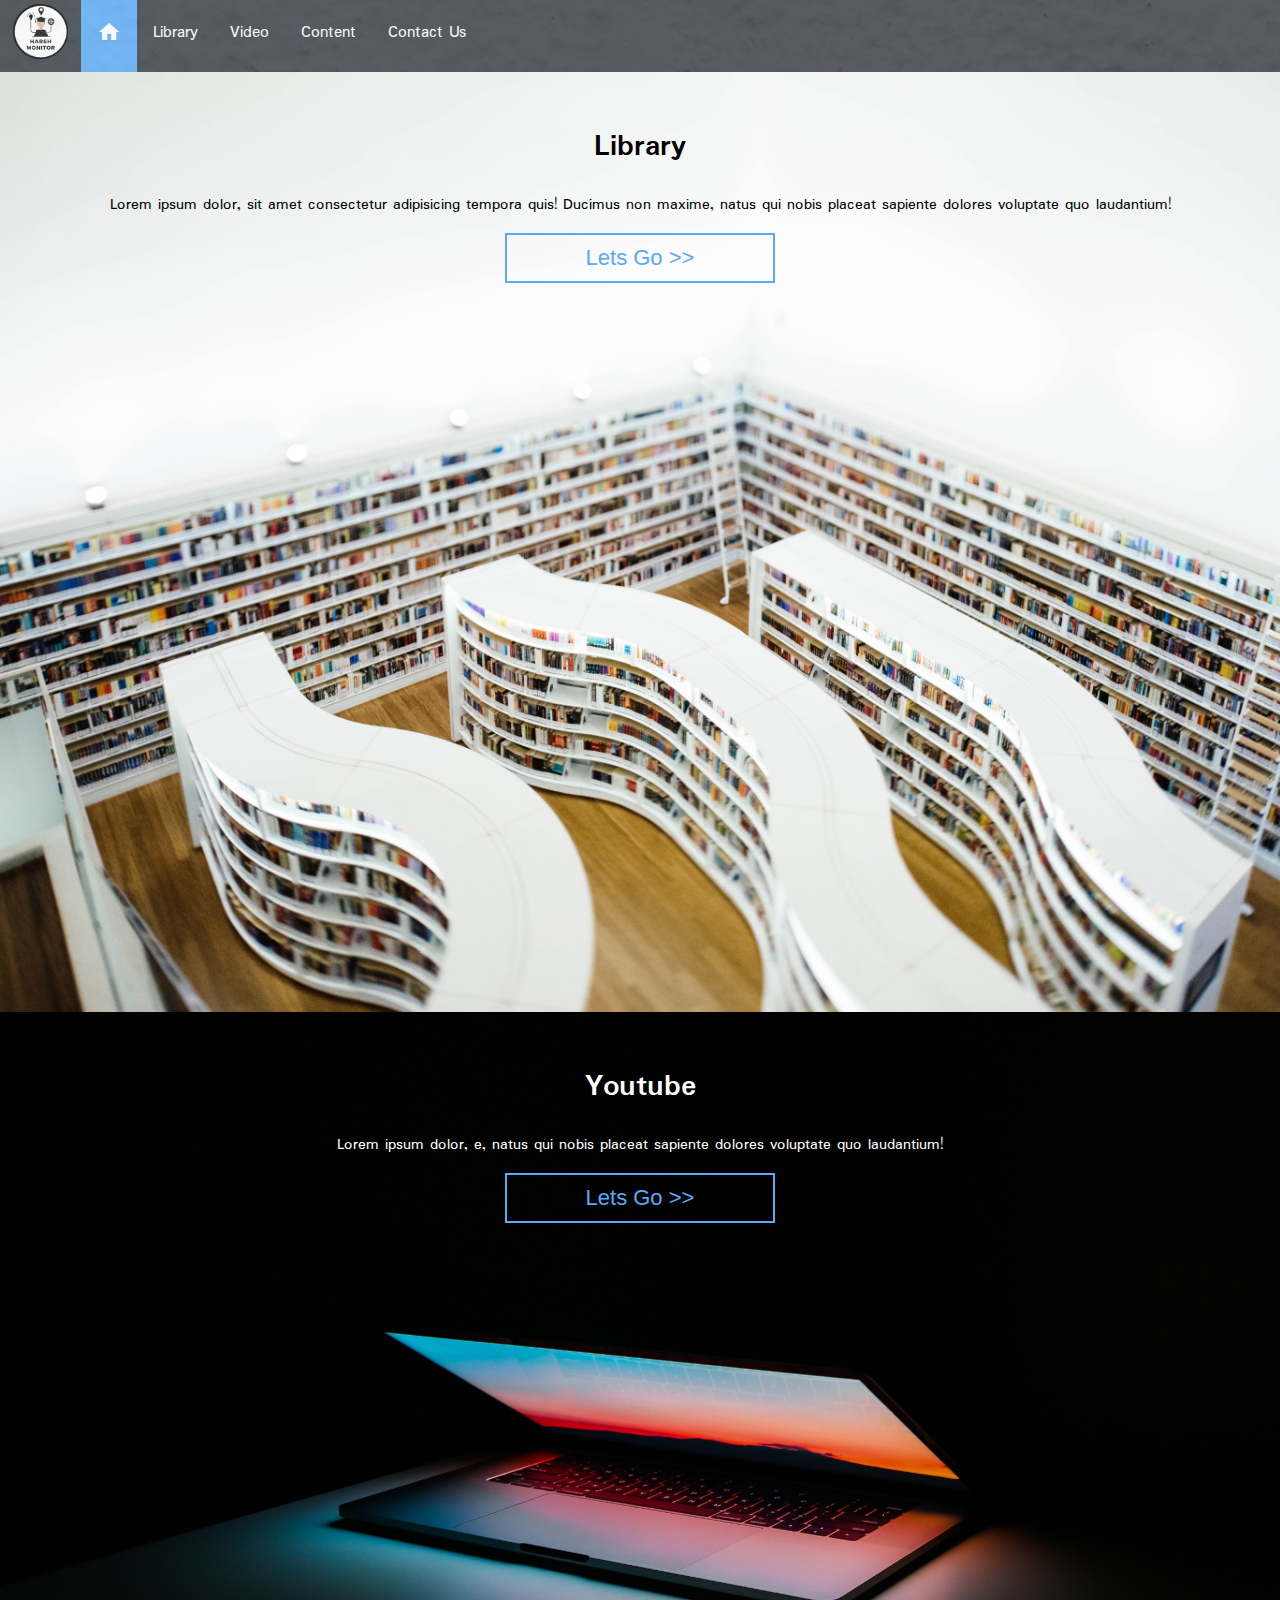
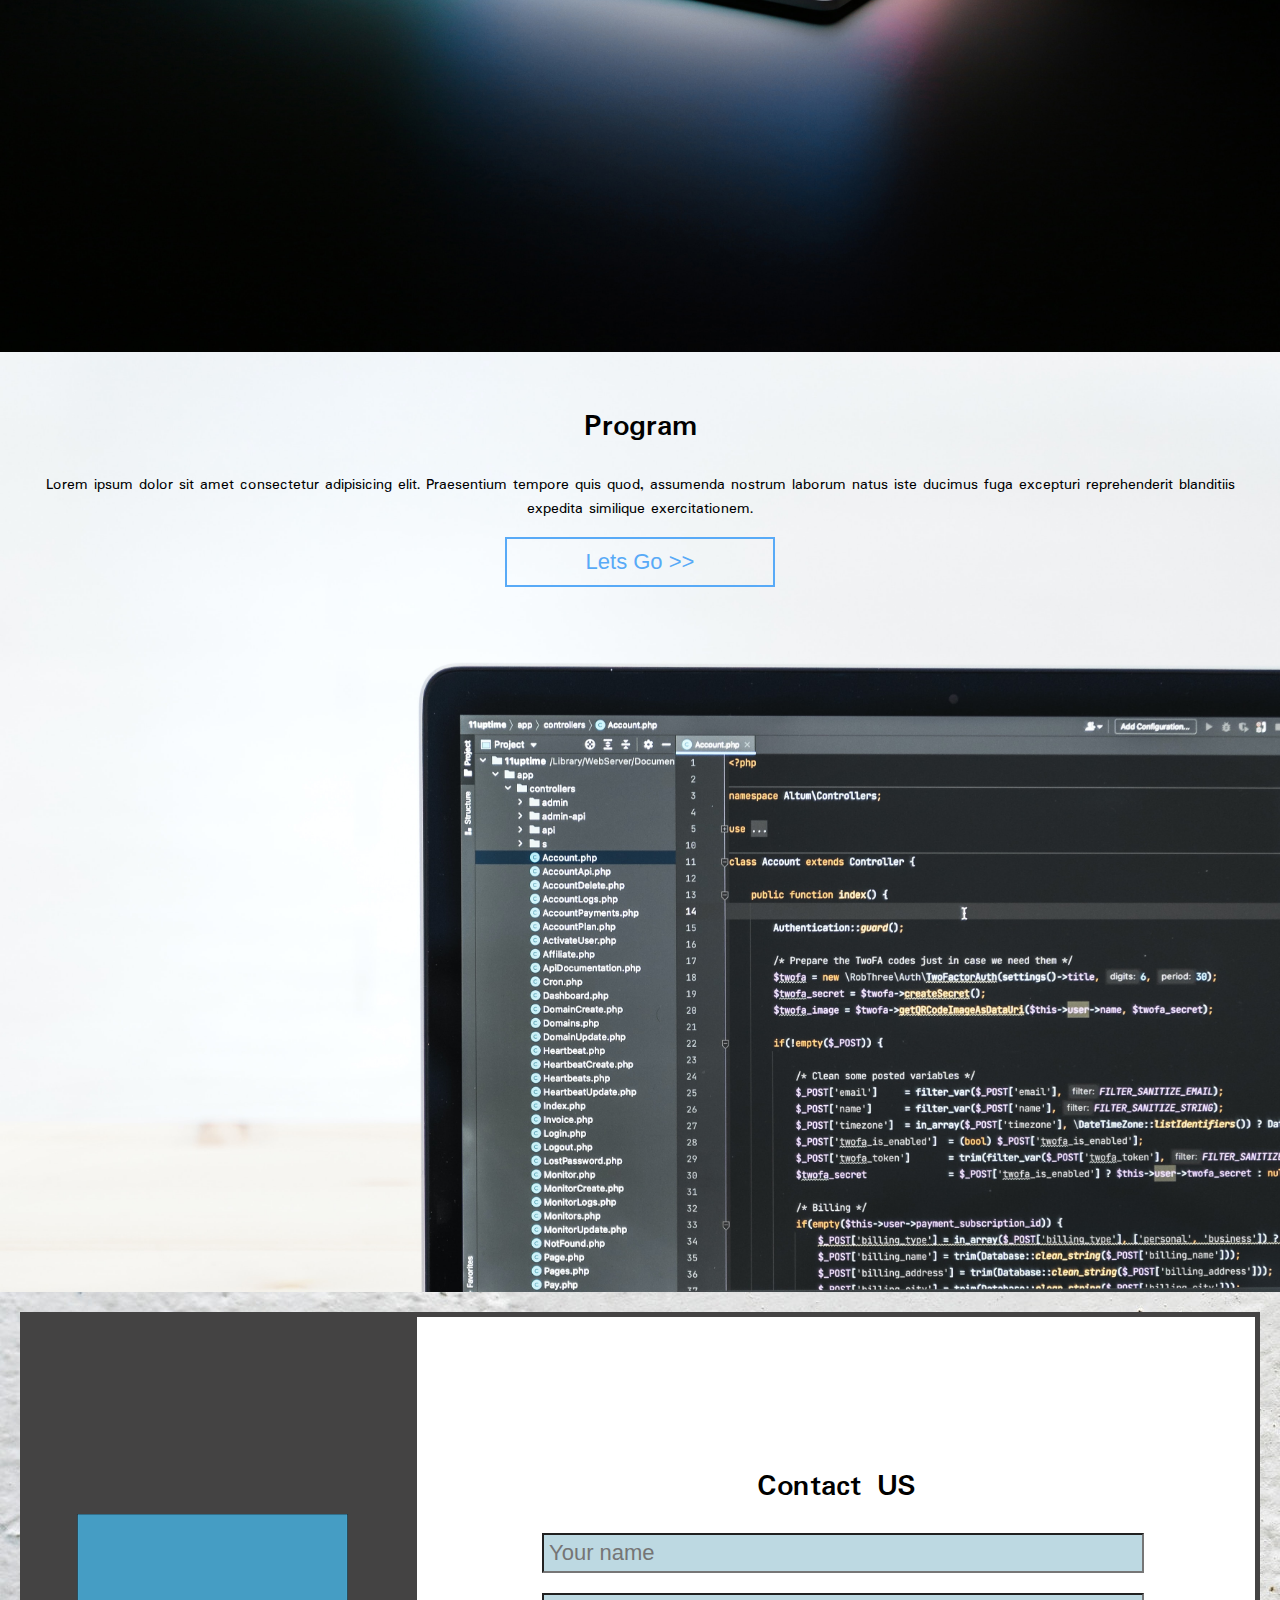
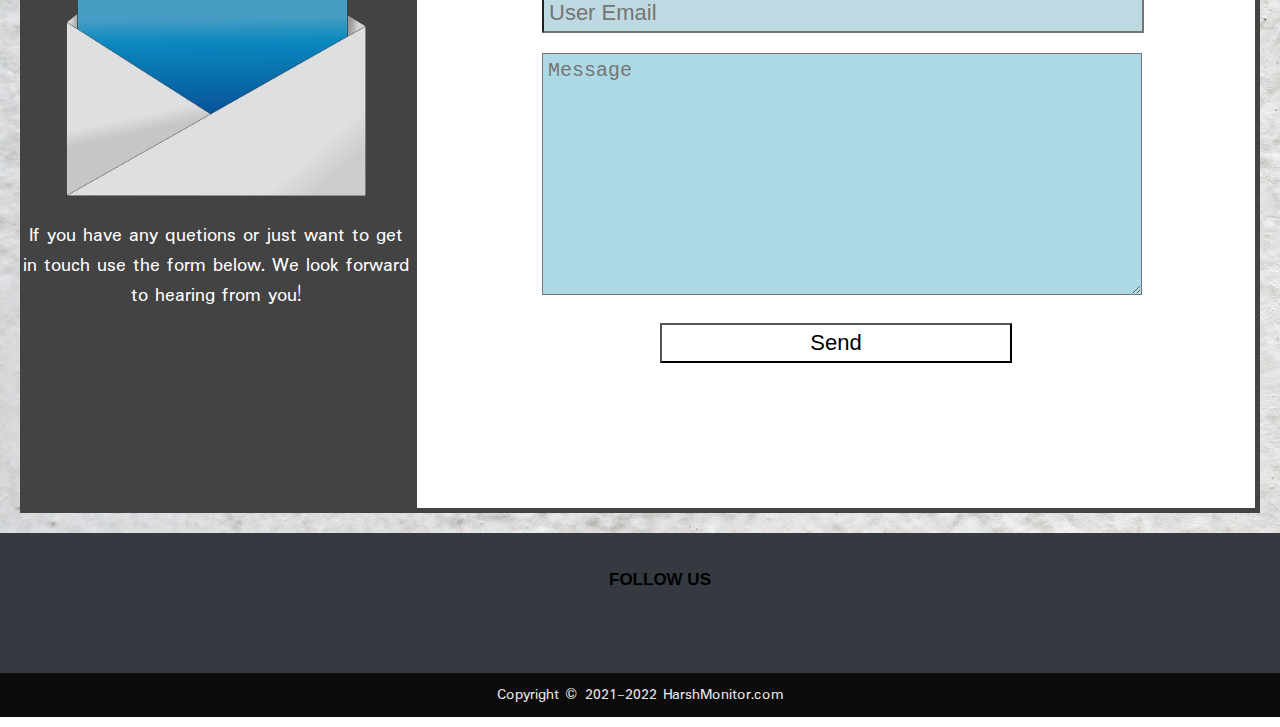
==== commit 015effdb: "majar update" ====
--- a/index.html
+++ b/index.html
@@ -10,7 +10,9 @@
     <link href="https://fonts.googleapis.com/icon?family=Material+Icons" rel="stylesheet">
     <link rel="preconnect" href="https://fonts.gstatic.com">
     <link href="https://fonts.googleapis.com/css2?family=Padauk&display=swap" rel="stylesheet">
-    <link rel="stylesheet" href="http://cdnjs.cloudflare.com/ajax/libs/font-awesome/4.3.0/css/font-awesome.min.css">
+    <!-- <link rel="stylesheet" href="http://cdnjs.cloudflare.com/ajax/libs/font-awesome/4.3.0/css/font-awesome.min.css"> -->
+    <link rel="stylesheet" href="https://cdnjs.cloudflare.com/ajax/libs/font-awesome/5.15.4/css/all.min.css" integrity="sha512-1ycn6IcaQQ40/MKBW2W4Rhis/DbILU74C1vSrLJxCq57o941Ym01SwNsOMqvEBFlcgUa6xLiPY/NS5R+E6ztJQ==" crossorigin="anonymous" referrerpolicy="no-referrer" />
+
 </head>
 
 <body>
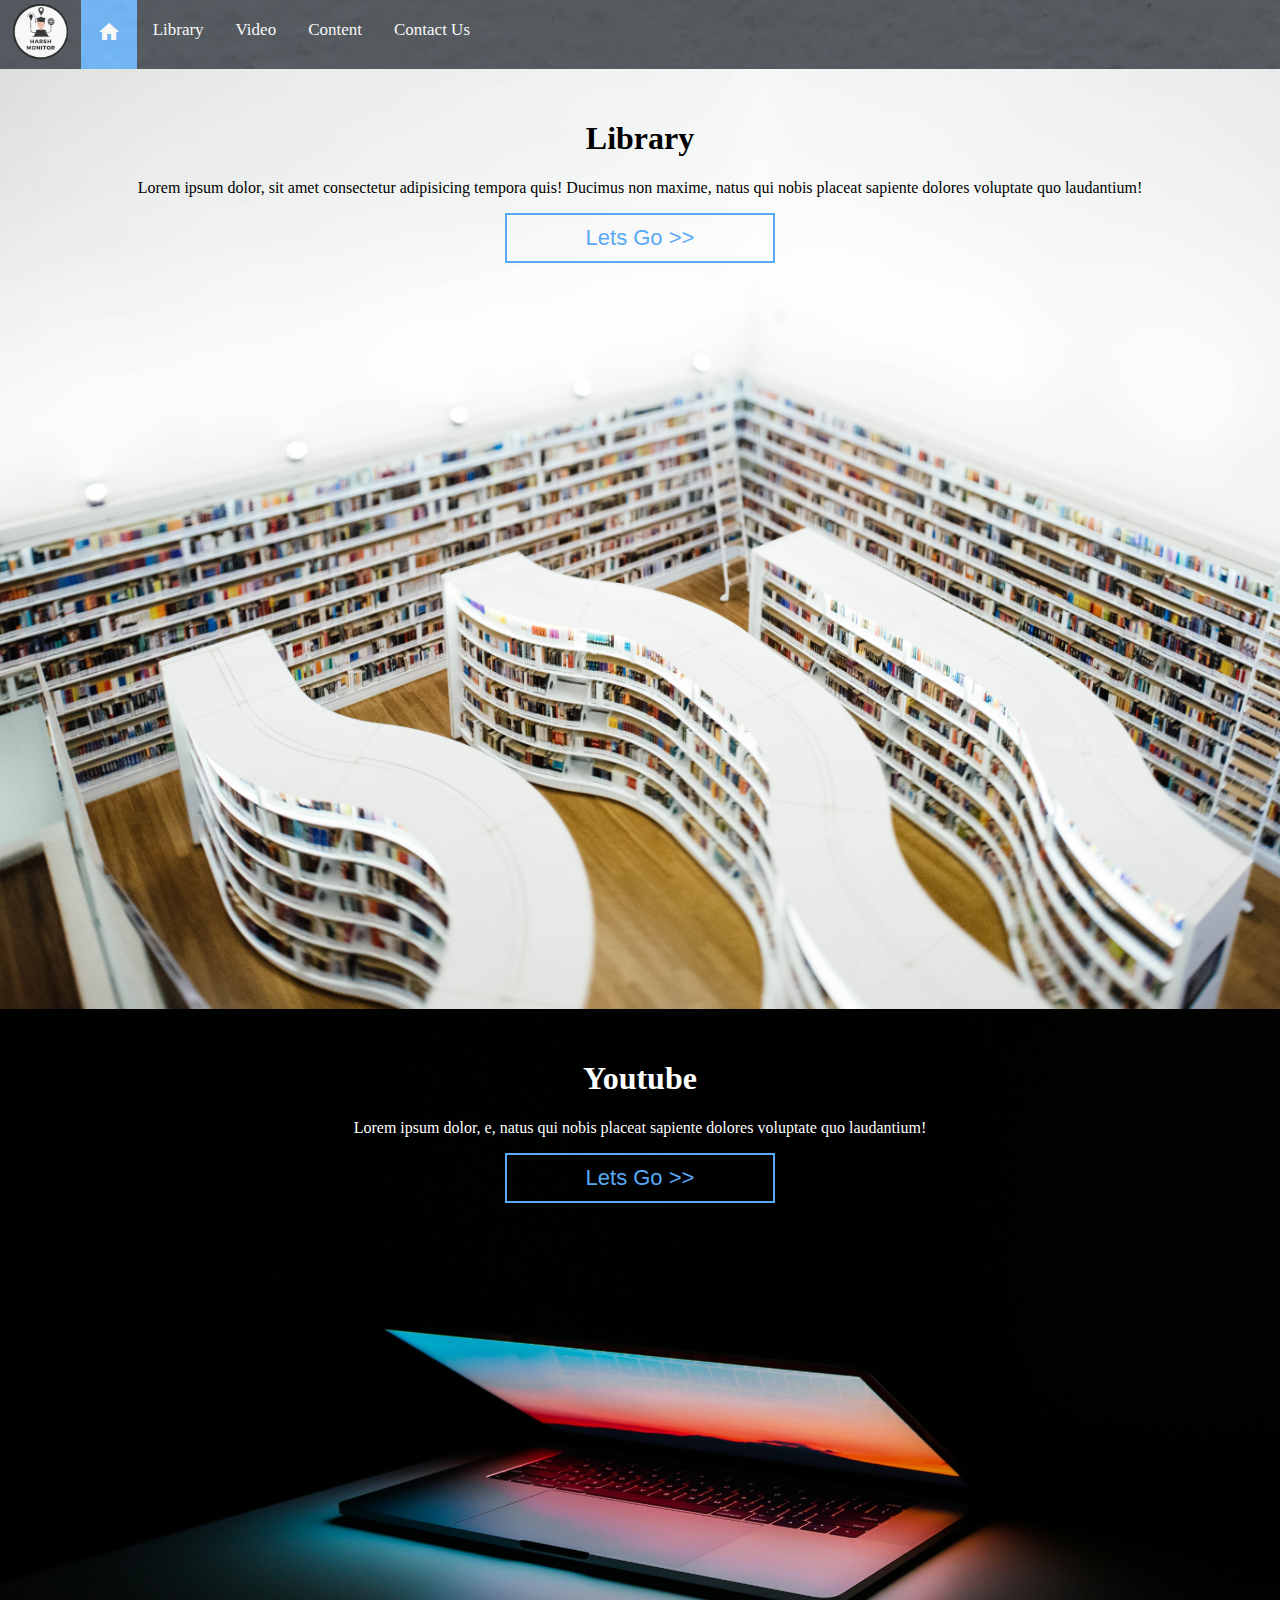
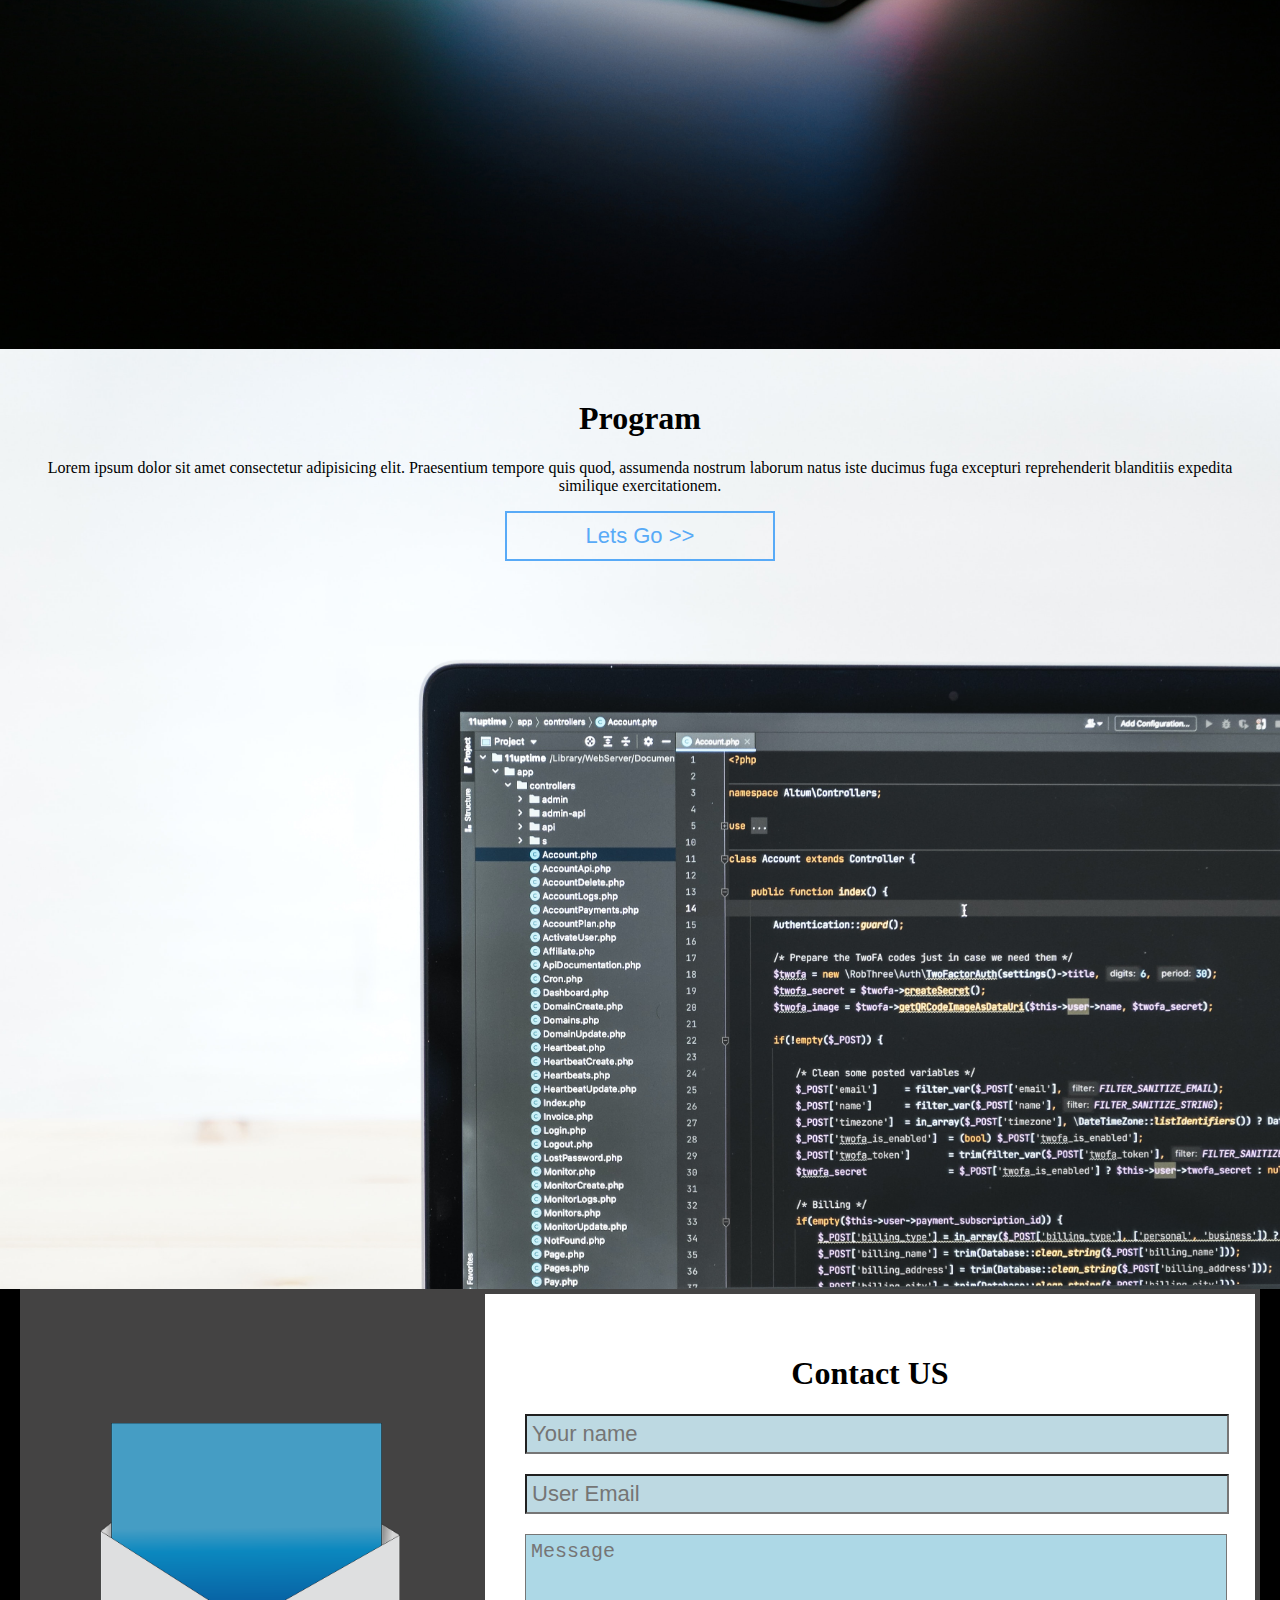
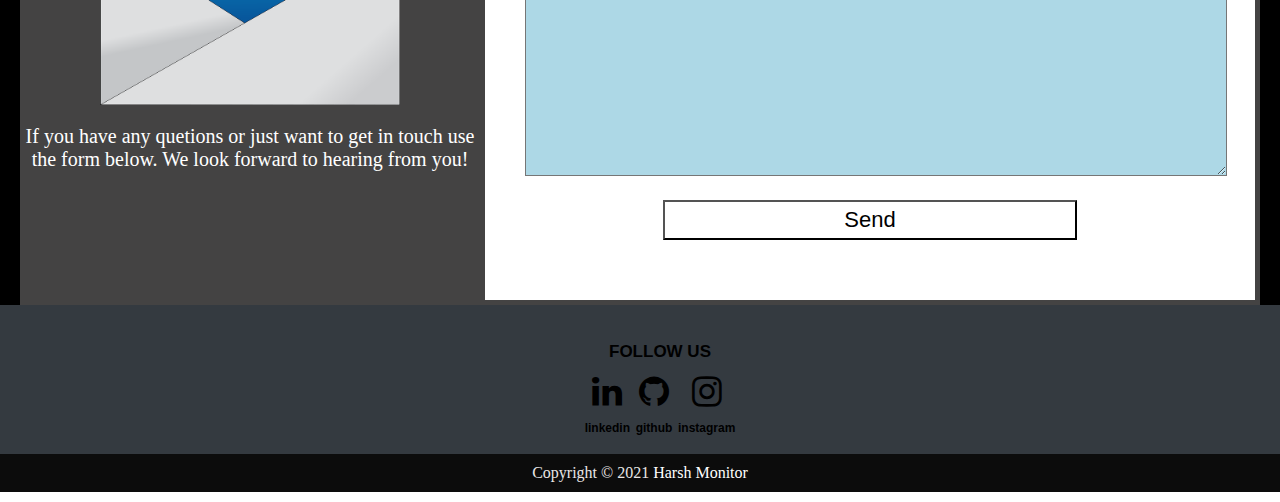
==== commit 5ff867ea: "update" ====
--- a/index.html
+++ b/index.html
@@ -10,8 +10,8 @@
     <link href="https://fonts.googleapis.com/icon?family=Material+Icons" rel="stylesheet">
     <link rel="preconnect" href="https://fonts.gstatic.com">
     <link href="https://fonts.googleapis.com/css2?family=Padauk&display=swap" rel="stylesheet">
-    <!-- <link rel="stylesheet" href="http://cdnjs.cloudflare.com/ajax/libs/font-awesome/4.3.0/css/font-awesome.min.css"> -->
     <link rel="stylesheet" href="https://cdnjs.cloudflare.com/ajax/libs/font-awesome/5.15.4/css/all.min.css" integrity="sha512-1ycn6IcaQQ40/MKBW2W4Rhis/DbILU74C1vSrLJxCq57o941Ym01SwNsOMqvEBFlcgUa6xLiPY/NS5R+E6ztJQ==" crossorigin="anonymous" referrerpolicy="no-referrer" />
+    <link rel="stylesheet" href="http://cdnjs.cloudflare.com/ajax/libs/font-awesome/4.3.0/css/font-awesome.min.css">
 
 </head>
 
@@ -101,15 +101,31 @@
         <ul class="center">
             FOLLOW US
             <div class="foot">
-                <a href="https://www.linkedin.com/in/harsh-sahu-14397a20b/"><i class="fa fa-linkedin size"></i></a>
-                <a href="https://github.com/harksahu"><i class="fa fa-github size"></i></a>
-                <a href="https://www.instagram.com/thoughts_castle/"><i class="fa fa-instagram size"></i></a>
+                <a href="https://www.linkedin.com/in/harsh-sahu-14397a20b/">
+                    <div>
+                        <i class="fa fa-linkedin size"></i>
+                        <p>linkedin</p>
+                    </div>
+                </a>
+                <a href="https://github.com/harksahu">
+                    <div>
+                        <i class="fa fa-github size"></i>
+                        <p>github</p>
+
+                    </div>
+                </a>
+                <a href="https://www.instagram.com/thoughts_castle/">
+                    <div>
+                        <i class="fa fa-instagram size"></i>
+                        <p>instagram</p>
+                    </div>
+                </a>
             </div>
         </ul>
 
     </footer>
 
-    <p class="center copyright">Copyright © 2021-2022 HarshMonitor.com</p>
+    <p class="center copyright">Copyright © 2021 <a href="index.html">Harsh Monitor</a></p>
 
 
 
--- a/ncss.css
+++ b/ncss.css
@@ -6,7 +6,8 @@
 body{
     padding: 0px;
     margin: 0px;
-    font-family: 'Padauk', sans-serif;
+    /* font-family: 'Padauk', sans-serif; */
+    font-family: 'Rampart One', cursive;
     background-image: url(image/back1.jpg);
     
 }
@@ -377,6 +378,11 @@
     /* color: white; */
     
 }
+.block4 {
+  background-color: #000000;
+  margin-top: -20px;
+  margin-bottom: -20px;
+}
 
 
 .center{
@@ -416,6 +422,11 @@
     color: white;
     font-size: 20px;     
 }
+@media only screen and (max-width: 800px){
+.pcontact{
+  display: none;
+}
+}
 .pcontact img{
     padding-bottom: 15px;
 }
@@ -423,7 +434,7 @@
     text-align: center;
     background-color:white;
     margin: 5px;
-    padding: 125px;
+    padding: 40px;
     flex: 1.5;
 
 
@@ -831,16 +842,25 @@
    
   .foot{
     margin-top: 10px;
-  }
-
-
-  .size:before {
+    display: flex;
+    justify-content: center;
+    margin-bottom: -30px;
+  }
+  .foot div {
+    /* border: 2px solid black; */
+    margin: 2px;
+    color: black;
+  }
+
+
+  .size::before {
     /* content: "\f16d"; */
     font-size: 35px;
     /* color: ; */
     padding: 5px;
     text-decoration: none;
-    color: black;
+    color: rgb(0, 0, 0);
+    /* size: 35px; */
 }
   
 .copyright{
@@ -859,4 +879,9 @@
   position: ;
   align-self: flex-end;
   margin-bottom: -20px;
+}
+
+.copyright a{
+  text-decoration: none;
+  color: white;
 }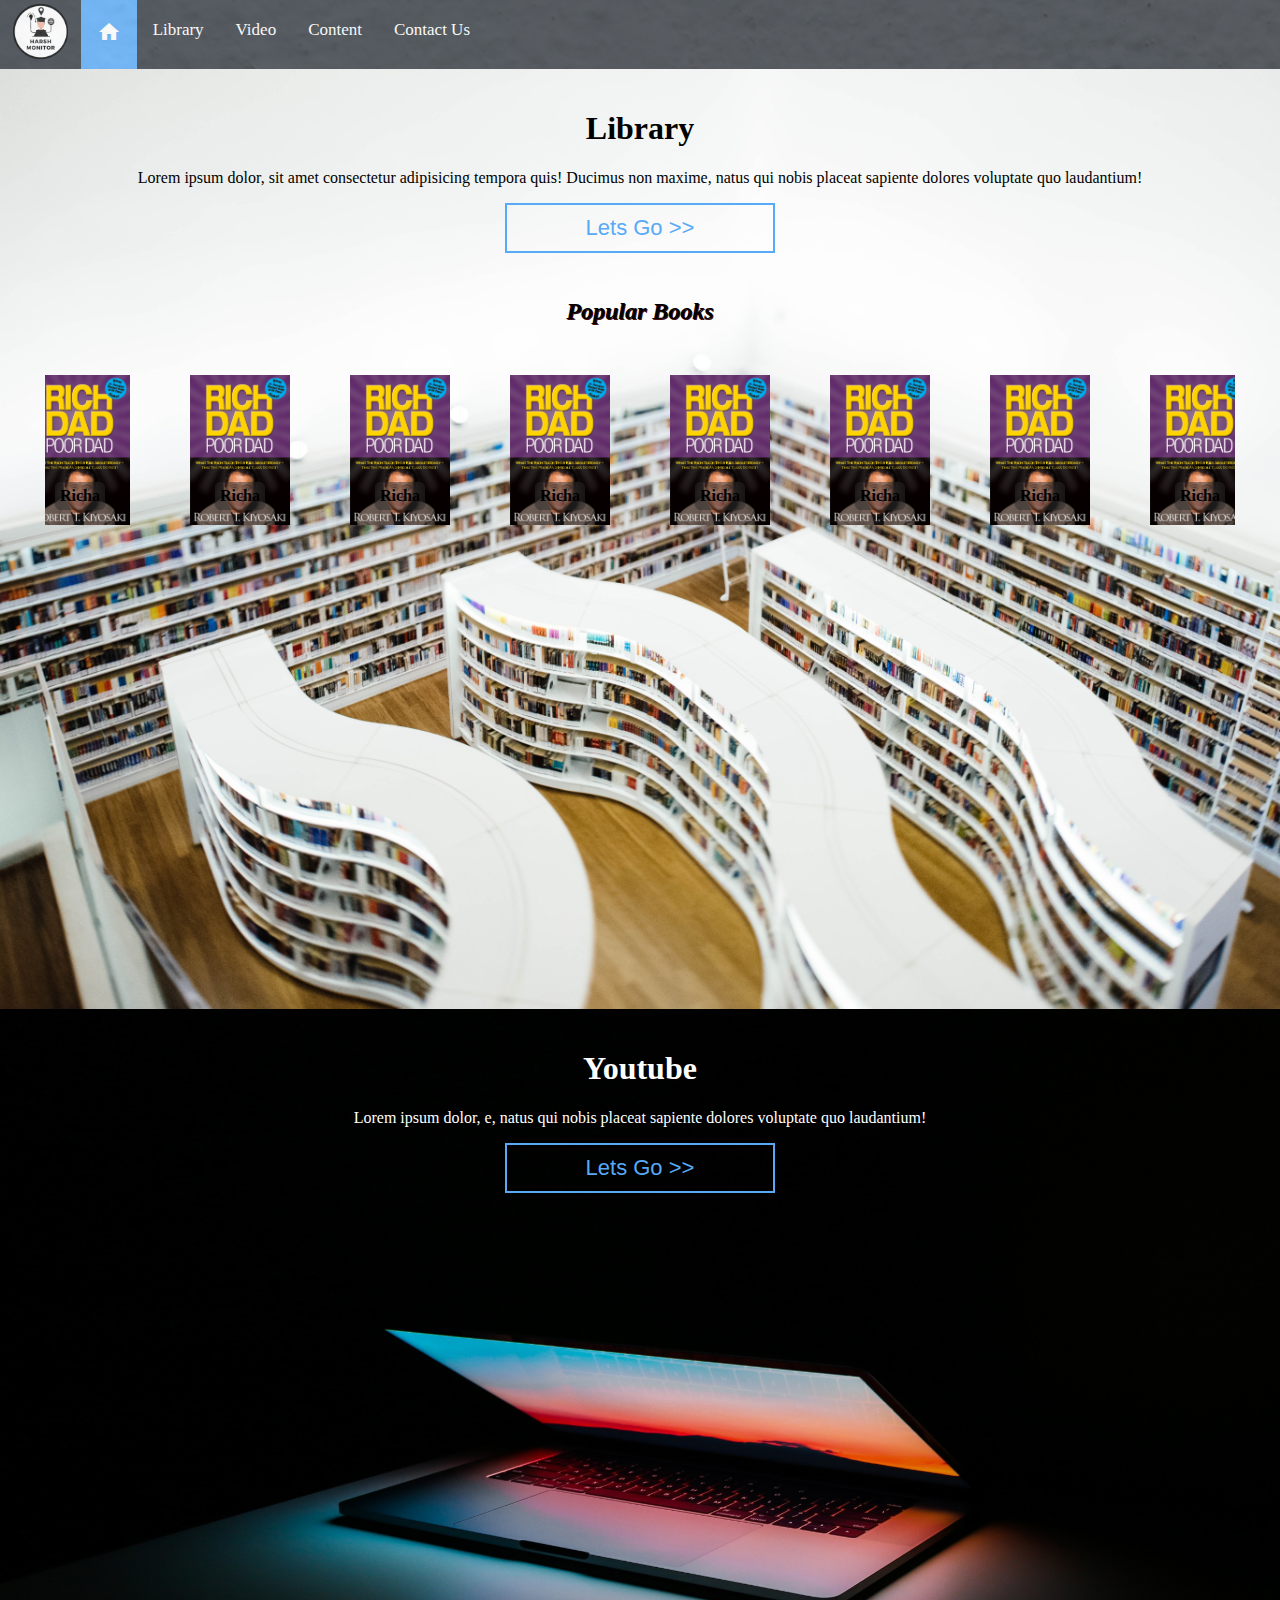
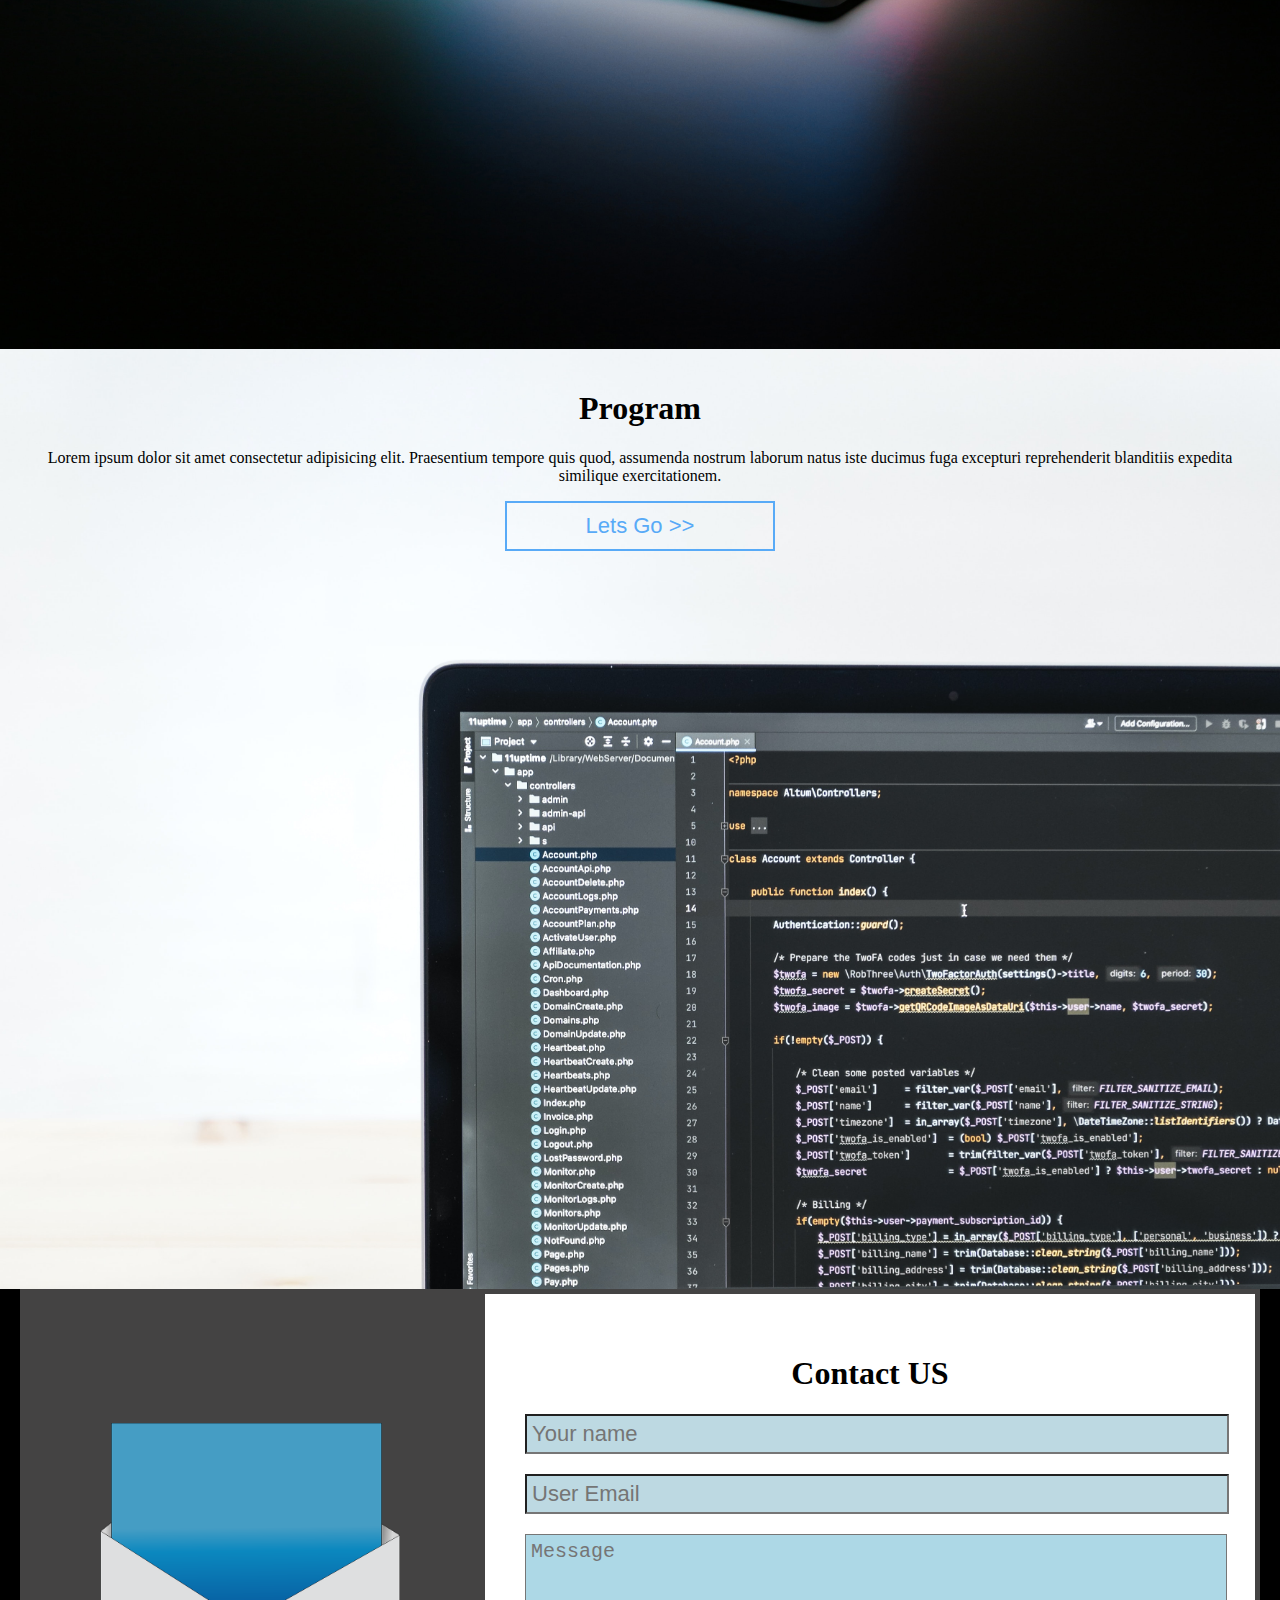
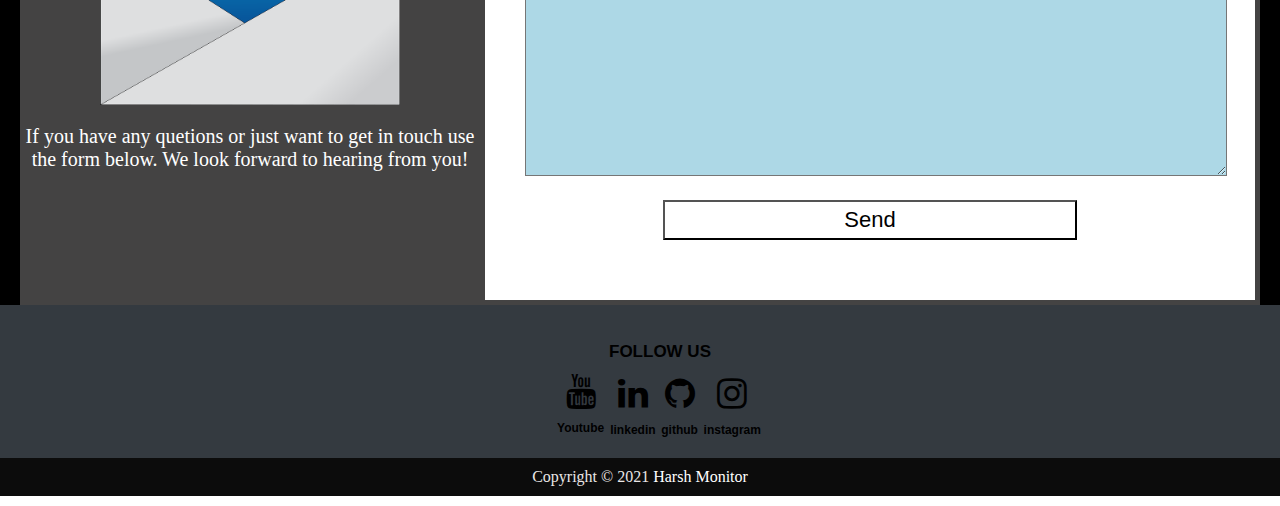
==== commit 67c4ec05: "add novels on main page" ====
--- a/index.html
+++ b/index.html
@@ -5,14 +5,154 @@
     <meta charset="UTF-8">
     <meta http-equiv="X-UA-Compatible" content="IE=edge">
     <meta name="viewport" content="width=device-width, initial-scale=1.0">
-    <title>home</title>
+    <title>Home</title>
+    <link rel="shortcut icon" type="image/jpg" href="/image/favicon_io/favicon.ico" />
+
     <link rel="stylesheet" href="ncss.css">
     <link href="https://fonts.googleapis.com/icon?family=Material+Icons" rel="stylesheet">
     <link rel="preconnect" href="https://fonts.gstatic.com">
     <link href="https://fonts.googleapis.com/css2?family=Padauk&display=swap" rel="stylesheet">
-    <link rel="stylesheet" href="https://cdnjs.cloudflare.com/ajax/libs/font-awesome/5.15.4/css/all.min.css" integrity="sha512-1ycn6IcaQQ40/MKBW2W4Rhis/DbILU74C1vSrLJxCq57o941Ym01SwNsOMqvEBFlcgUa6xLiPY/NS5R+E6ztJQ==" crossorigin="anonymous" referrerpolicy="no-referrer" />
+    <link rel="stylesheet" href="https://cdnjs.cloudflare.com/ajax/libs/font-awesome/5.15.4/css/all.min.css"
+        integrity="sha512-1ycn6IcaQQ40/MKBW2W4Rhis/DbILU74C1vSrLJxCq57o941Ym01SwNsOMqvEBFlcgUa6xLiPY/NS5R+E6ztJQ=="
+        crossorigin="anonymous" referrerpolicy="no-referrer" />
     <link rel="stylesheet" href="http://cdnjs.cloudflare.com/ajax/libs/font-awesome/4.3.0/css/font-awesome.min.css">
-
+    <style>
+/* 
+::-webkit-scrollbar {
+  width: 20px;
+}
+body::-webkit-scrollbar-track {
+    -webkit-box-shadow: inset 0 0 6px rgba(0,0,0,0.3);
+}
+::-webkit-scrollbar-thumb {
+  background: #58aaf7; 
+  outline: 1px solid slategrey;
+  border-radius: 10px;
+} */
+        .block1 .main-row {
+            display: flex;
+            justify-content: center;
+            overflow: scroll;
+        }
+
+        .block1 .lib {
+            margin: 25px;
+            /* border: 2px solid black; */
+            transition: all 1s ease-in-out;
+
+        }
+
+        .block1 .imgbox {
+            position: relative;
+            z-index: 1;
+            text-align: center;
+            margin-top: 5px;
+            margin-bottom: 5px;
+            margin: 20px;
+
+
+        }
+
+        .block1 .imgbox:hover {
+            box-shadow: 3px 3px 3px rgb(65, 63, 63);
+            cursor: pointer;
+            transform: scale(1.1);
+        }
+
+        .block1 .imgbox img {
+            width: 100px;
+
+        }
+
+        .block1 .nname {
+            position: absolute;
+            top: 70%;
+            left: 50%;
+            transform: translate(-50%, -50%);
+            background: rgb(247, 243, 243);
+            background: rgba(44, 41, 41, 0.5);
+            color: #000000;
+            /* Grey text */
+            padding: 5px;
+            font-size: medium;
+            border-radius: 5px;
+
+        }
+
+        .block1 .contaniar {
+            display: flex;
+            /* border: 2px solid black; */
+            padding: 0;
+            align-items: center;
+            margin: 10px;
+
+        }
+
+        .block1 .contaniar:hover {
+            transform: scale(1.1);
+
+        }
+
+        .block1 #bar {
+            margin-left: -10px;
+            /* border: 2px solid black; */
+            margin-top: -10px;
+        }
+
+        .block1 #bar button {
+            display: block;
+            border-radius: 20px;
+            transform: rotate(90deg);
+            margin-top: 20px;
+            font-size: small;
+
+        }
+
+        .block1 #bar a {
+            text-decoration: none;
+
+        }
+
+        .block1 .READ {
+            margin-bottom: 50px;
+            margin-left: -11px;
+            width: 100%;
+            background-color: #58aaf7;
+
+
+        }
+
+        .block1 .READ:hover {
+            box-shadow: 3px 3px 3px rgb(65, 63, 63);
+            background-color: #2a8ce7;
+        }
+
+        .block1 .PURCHASE {
+            margin-bottom: 50px;
+            width: 170%;
+            margin-left: -31px;
+            background-color: rgb(247, 72, 72);
+
+        }
+
+        .block1 .PURCHASE:hover {
+            box-shadow: 3px 3px 3px rgb(65, 63, 63);
+            background-color: rgb(241, 47, 47);
+
+        }
+
+        .block1 .RENT {
+            margin-top: 50px;
+            margin-left: -11px;
+            width: 100%;
+
+        }
+
+        .block1 .RENT:hover {
+            box-shadow: 3px 3px 3px rgb(65, 63, 63);
+
+        }
+    </style>
 </head>
 
 <body>
@@ -36,14 +176,230 @@
 
     <main class="main">
         <div class="block1 center" id="Library" style="background-image: url(image/123.jpg);">
-            <div>
+            <div class="lib-block">
                 <h1 class="blockhead">Library</h1>
                 <p class="blockpara">Lorem ipsum dolor, sit amet consectetur adipisicing tempora quis! Ducimus non
                     maxime, natus qui nobis placeat sapiente dolores voluptate quo laudantium!</p>
-                    <a href="Library.html"><button class="but">Lets Go >></button></a>
+                <a href="Library.html"><button class="but">Lets Go >></button></a>
+            </div>
+
+            <div class="lib">
+                <h2 class="center heading">Popular Books </h2>
+                <div class="main-row">
+                    <div class="contaniar">
+                        <div class="imgbox" onclick="hide(richa)">
+                            <img src="image/novel.jpg" alt="novel">
+                            <h2 class=" nname">Richa</h2>
+                        </div>
+    
+                        <div id="richa" style="display: none;">
+                            <div id="bar">
+                                <a href="#"><button class="READ">READ</button></a>
+                                <a href="#"><button class="PURCHASE">PURCHASE</button></a>
+                                <a href="#"><button class="RENT">RENT</button></a>
+                            </div>
+                        </div>
+                    </div>
+    
+    
+    
+                    <div class="contaniar">
+                        <div class="imgbox" onclick="hide(rich)">
+                            <img src="image/novel.jpg" alt="novel">
+                            <h2 class=" nname">Richa</h2>
+                        </div>
+    
+                        <div id="rich" style="display: none;">
+                            <div id="bar">
+                                <a href="#"><button class="READ">READ</button></a>
+                                <a href="#"><button class="PURCHASE">PURCHASE</button></a>
+                                <a href="#"><button class="RENT">RENT</button></a>
+                            </div>
+                        </div>
+                    </div>
+    
+    
+    
+                    <div class="contaniar">
+                        <div class="imgbox" onclick="hide(rich_dad)">
+                            <img src="image/novel.jpg" alt="novel">
+                            <h2 class=" nname">Richa</h2>
+                        </div>
+    
+                        <div id="rich_dad" style="display: none;">
+                            <div id="bar">
+                                <a href="#"><button class="READ">READ</button></a>
+                                <a href="#"><button class="PURCHASE">PURCHASE</button></a>
+                                <a href="#"><button class="RENT">RENT</button></a>
+                            </div>
+                        </div>
+                    </div>
+    
+    
+    
+                    <div class="contaniar">
+                        <div class="imgbox" onclick="hide(rich_dad1)">
+                            <img src="image/novel.jpg" alt="novel">
+                            <h2 class=" nname">Richa</h2>
+                        </div>
+    
+                        <div id="rich_dad1" style="display: none;">
+                            <div id="bar">
+                                <a href="#"><button class="READ">READ</button></a>
+                                <a href="#"><button class="PURCHASE">PURCHASE</button></a>
+                                <a href="#"><button class="RENT">RENT</button></a>
+                            </div>
+                        </div>
+                    </div>
+    
+    
+    
+                    <div class="contaniar">
+                        <div class="imgbox" onclick="hide(rich_dad2)">
+                            <img src="image/novel.jpg" alt="novel">
+                            <h2 class=" nname">Richa</h2>
+                        </div>
+    
+                        <div id="rich_dad2" style="display: none;">
+                            <div id="bar">
+                                <a href="#"><button class="READ">READ</button></a>
+                                <a href="#"><button class="PURCHASE">PURCHASE</button></a>
+                                <a href="#"><button class="RENT">RENT</button></a>
+                            </div>
+                        </div>
+                    </div>
+    
+    
+                    <div class="contaniar">
+                        <div class="imgbox" onclick="hide(rich_dad3)">
+                            <img src="image/novel.jpg" alt="novel">
+                            <h2 class=" nname">Richa</h2>
+                        </div>
+    
+                        <div id="rich_dad3" style="display: none;">
+                            <div id="bar">
+                                <a href="#"><button class="READ">READ</button></a>
+                                <a href="#"><button class="PURCHASE">PURCHASE</button></a>
+                                <a href="#"><button class="RENT">RENT</button></a>
+                            </div>
+                        </div>
+                    </div>
+    
+    
+                    <div class="contaniar">
+                        <div class="imgbox" onclick="hide(rich_dad4)">
+                            <img src="image/novel.jpg" alt="novel">
+                            <h2 class=" nname">Richa</h2>
+                        </div>
+    
+                        <div id="rich_dad4" style="display: none;">
+                            <div id="bar">
+                                <a href="#"><button class="READ">READ</button></a>
+                                <a href="#"><button class="PURCHASE">PURCHASE</button></a>
+                                <a href="#"><button class="RENT">RENT</button></a>
+                            </div>
+                        </div>
+                    </div>
+    
+    
+                    <div class="contaniar">
+                        <div class="imgbox" onclick="hide(rich_dad5)">
+                            <img src="image/novel.jpg" alt="novel">
+                            <h2 class=" nname">Richa</h2>
+                        </div>
+    
+                        <div id="rich_dad5" style="display: none;">
+                            <div id="bar">
+                                <a href="#"><button class="READ">READ</button></a>
+                                <a href="#"><button class="PURCHASE">PURCHASE</button></a>
+                                <a href="#"><button class="RENT">RENT</button></a>
+                            </div>
+                        </div>
+                    </div>
+    
+    
+    
+    
+    
+                    <div class="contaniar">
+                        <div class="imgbox" onclick="hide(rich_dad6)">
+                            <img src="image/novel.jpg" alt="novel">
+                            <h2 class=" nname">Richa</h2>
+                        </div>
+    
+                        <div id="rich_dad6" style="display: none;">
+                            <div id="bar">
+                                <a href="#"><button class="READ">READ</button></a>
+                                <a href="#"><button class="PURCHASE">PURCHASE</button></a>
+                                <a href="#"><button class="RENT">RENT</button></a>
+                            </div>
+                        </div>
+                    </div>
+    
+    
+    
+    
+    
+                    <div class="contaniar">
+                        <div class="imgbox" onclick="hide(rich_dad7)">
+                            <img src="image/novel.jpg" alt="novel">
+                            <h2 class=" nname">Richa</h2>
+                        </div>
+    
+                        <div id="rich_dad7" style="display: none;">
+                            <div id="bar">
+                                <a href="#"><button class="READ">READ</button></a>
+                                <a href="#"><button class="PURCHASE">PURCHASE</button></a>
+                                <a href="#"><button class="RENT">RENT</button></a>
+                            </div>
+                        </div>
+                    </div>
+    
+    
+    
+    
+    
+                    <div class="contaniar">
+                        <div class="imgbox" onclick="hide(rich_dad8)">
+                            <img src="image/novel.jpg" alt="novel">
+                            <h2 class=" nname">Richa</h2>
+                        </div>
+    
+                        <div id="rich_dad8" style="display: none;">
+                            <div id="bar">
+                                <a href="#"><button class="READ">READ</button></a>
+                                <a href="#"><button class="PURCHASE">PURCHASE</button></a>
+                                <a href="#"><button class="RENT">RENT</button></a>
+                            </div>
+                        </div>
+                    </div>
+    
+    
+    
+    
+    
+                    <div class="contaniar">
+                        <div class="imgbox" onclick="hide(rich_dad9)">
+                            <img src="image/novel.jpg" alt="novel">
+                            <h2 class=" nname">Richa</h2>
+                        </div>
+    
+                        <div id="rich_dad9" style="display: none;">
+                            <div id="bar">
+                                <a href="#"><button class="READ">READ</button></a>
+                                <a href="#"><button class="PURCHASE">PURCHASE</button></a>
+                                <a href="#"><button class="RENT">RENT</button></a>
+                            </div>
+                        </div>
+                    </div>
+    
+    
+    
                 </div>
-                
-                <!-- <img src="https://opendoodles.s3-us-west-1.amazonaws.com/laying.png" alt="" id="doddle" > -->
+            </div>
+
+
+            <!-- <img src="https://opendoodles.s3-us-west-1.amazonaws.com/laying.png" alt="" id="doddle" > -->
         </div>
         <div class="block2 center" id="Youtube" style="background-image:url(image/you.jpg);">
 
@@ -60,8 +416,10 @@
         <div class="block3 center" id="Content" style="background-image: url(image/pro1.jpg);">
             <div>
                 <h1 class="blockhead">Program</h1>
-                <p class="blockpara">Lorem ipsum dolor sit amet consectetur adipisicing elit. Praesentium tempore quis
-                    quod, assumenda nostrum laborum natus iste ducimus fuga excepturi reprehenderit blanditiis expedita
+                <p class="blockpara">Lorem ipsum dolor sit amet consectetur adipisicing elit. Praesentium tempore
+                    quis
+                    quod, assumenda nostrum laborum natus iste ducimus fuga excepturi reprehenderit blanditiis
+                    expedita
                     similique exercitationem.
 
                 </p>
@@ -70,14 +428,16 @@
 
         </div>
 
-        
+
 
         <div class="block4 center" id="contact-us" style="background-image: url();">
             <div class="contact">
-            
+
                 <p class="pcontact">
                     <img src="/image/message.png" alt="message" width="300"><br>
-                    If you have any quetions or just want to get in touch use the form below. We look forward to hearing from you!
+                    If you have any quetions or just want to get in touch use the form below. We look forward to
+                    hearing
+                    from you!
                 </p>
                 <div class="cform">
                     <h1>Contact US</h1>
@@ -86,41 +446,49 @@
                         <input type="text" name="name" id="name" placeholder="Your name" required><br>
                         <input type="hidden" name="_next" value="http://127.0.0.1:5500/index.html">
                         <input type="email" name="email_id" id="email_id" placeholder="User Email" required><br>
-                        <textarea name="message" id="message" cols="30" rows="10" placeholder="Message" required></textarea><br>
+                        <textarea name="message" id="message" cols="30" rows="10" placeholder="Message"
+                            required></textarea><br>
                         <button type="submit">Send</button>
                     </form>
                 </div>
-    
-
+
+
+            </div>
         </div>
 
-        
     </main>
 
     <footer class="footer">
         <ul class="center">
             FOLLOW US
             <div class="foot">
-                <a href="https://www.linkedin.com/in/harsh-sahu-14397a20b/">
+                <a href="https://www.youtube.com/channel/UCL1h3tj4JX2JYzDTFpLzryA/videos">
                     <div>
-                        <i class="fa fa-linkedin size"></i>
-                        <p>linkedin</p>
+                        <i class="fa fa-youtube size"></i>
+                        <p>Youtube</p>
                     </div>
                 </a>
-                <a href="https://github.com/harksahu">
-                    <div>
-                        <i class="fa fa-github size"></i>
-                        <p>github</p>
-
-                    </div>
-                </a>
-                <a href="https://www.instagram.com/thoughts_castle/">
-                    <div>
-                        <i class="fa fa-instagram size"></i>
-                        <p>instagram</p>
-                    </div>
-                </a>
-            </div>
+                <div class="foot">
+                    <a href="https://www.linkedin.com/in/harsh-sahu-14397a20b/">
+                        <div>
+                            <i class="fa fa-linkedin size"></i>
+                            <p>linkedin</p>
+                        </div>
+                    </a>
+                    <a href="https://github.com/harksahu">
+                        <div>
+                            <i class="fa fa-github size"></i>
+                            <p>github</p>
+
+                        </div>
+                    </a>
+                    <a href="https://www.instagram.com/thoughts_castle/">
+                        <div>
+                            <i class="fa fa-instagram size"></i>
+                            <p>instagram</p>
+                        </div>
+                    </a>
+                </div>
         </ul>
 
     </footer>
@@ -129,6 +497,12 @@
 
 
 
+    <script>
+        function hide(idd) {
+            (idd.style.display != 'none') ? (idd.style.display = 'none') : (idd.style.display = 'block');
+        }
+    </script>
+
 
 
 
--- a/ncss.css
+++ b/ncss.css
@@ -339,10 +339,13 @@
   .block1{
     padding: 20px;
     margin:  0px;
-    display: flex;
     background-repeat: no-repeat;
     background-size:cover;
     height: 100vh;
+    /* display: flex; */
+}
+.lib-block{
+
 }
 .block1 div{
     margin: auto;
@@ -353,7 +356,7 @@
     
     padding: 20px;
     margin:  0px;
-    display: flex;
+    /* display: flex; */
     background-repeat: no-repeat;
     background-size:cover;
     height: 100vh;
@@ -367,7 +370,7 @@
 .block3{
     padding: 20px;
     margin:  0px;
-    display: flex;
+    /* display: flex; */
     background-repeat: no-repeat;
     background-size:cover;
     height: 100vh;
@@ -572,7 +575,7 @@
   .imgbox:hover{
     box-shadow: 5px 5px 5px  rgb(65, 63, 63);
     cursor: pointer;
-    transform: scale(1.1);   
+    /* transform: scale(1.1);    */
   }
 
 .imgbox img{
@@ -875,8 +878,6 @@
 #doddle{
   width: 20%;
   height: 20%;
-  /* display: ; */
-  position: ;
   align-self: flex-end;
   margin-bottom: -20px;
 }
